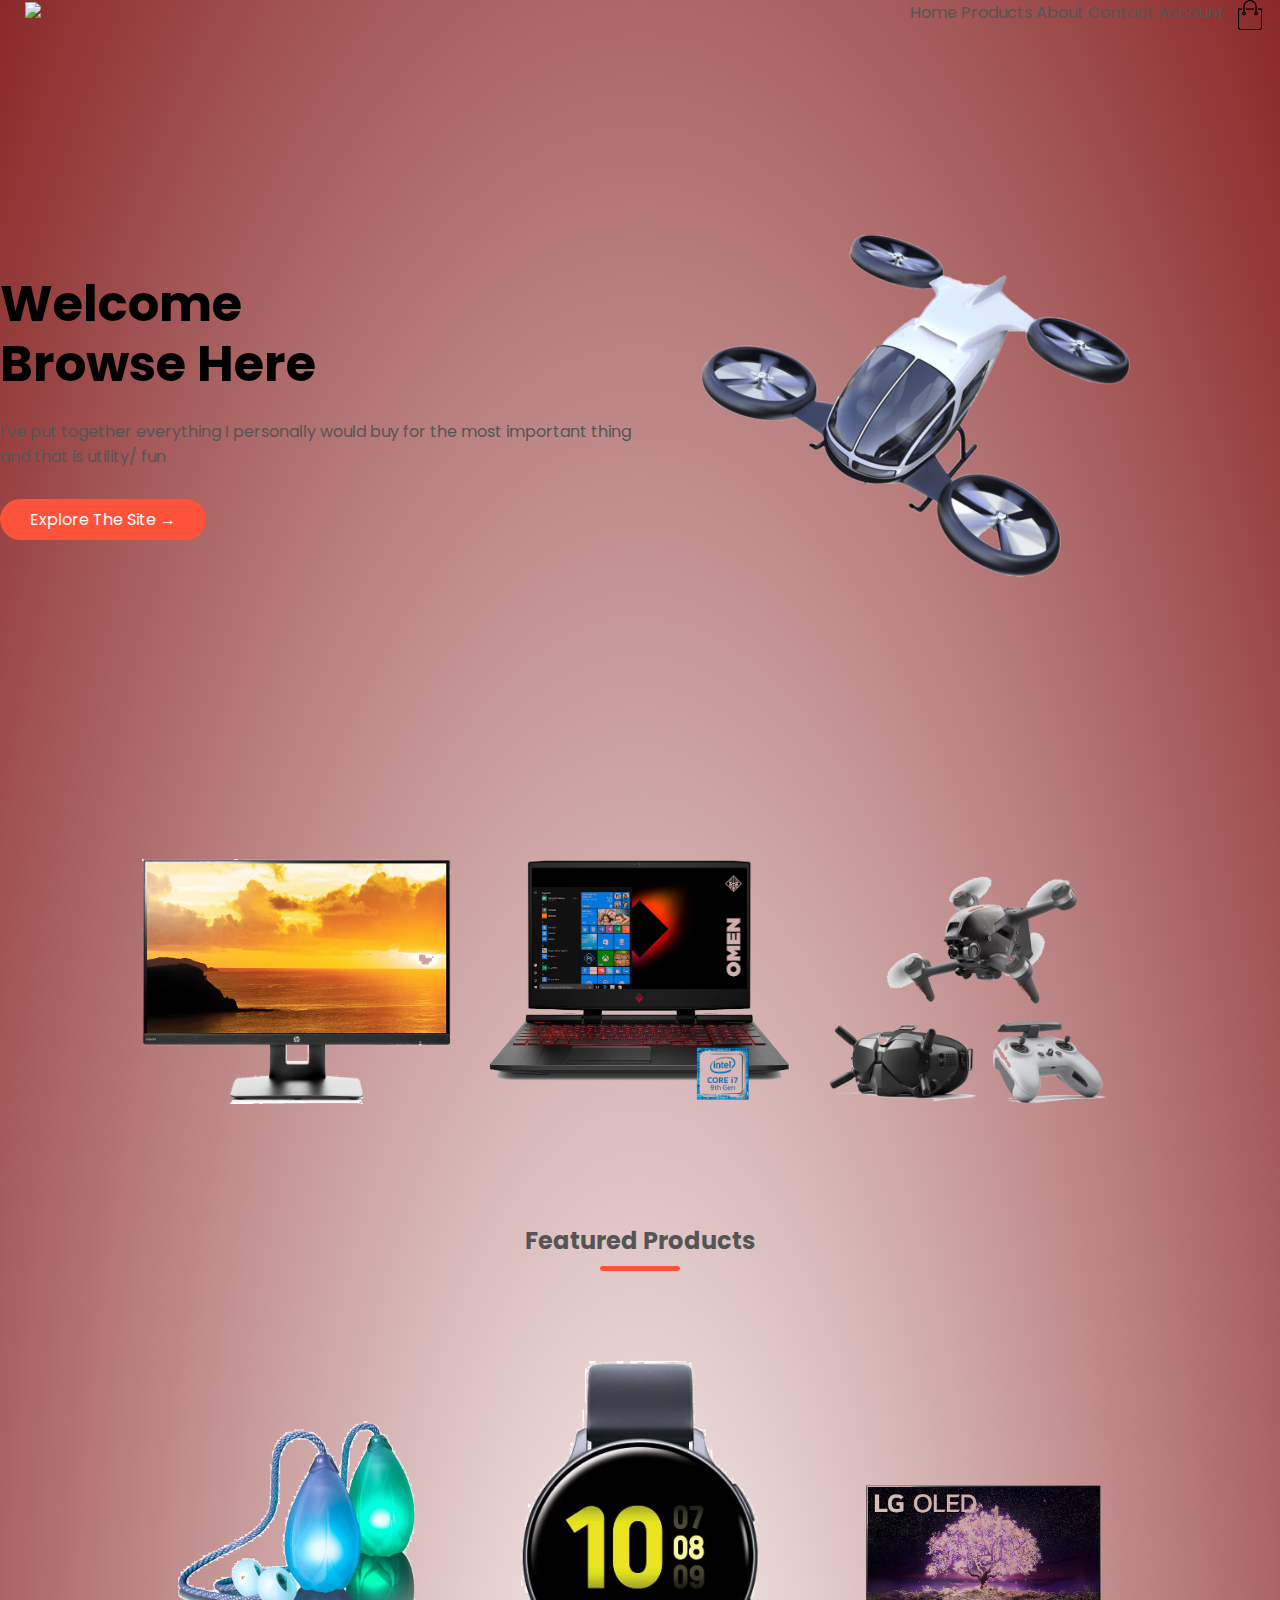
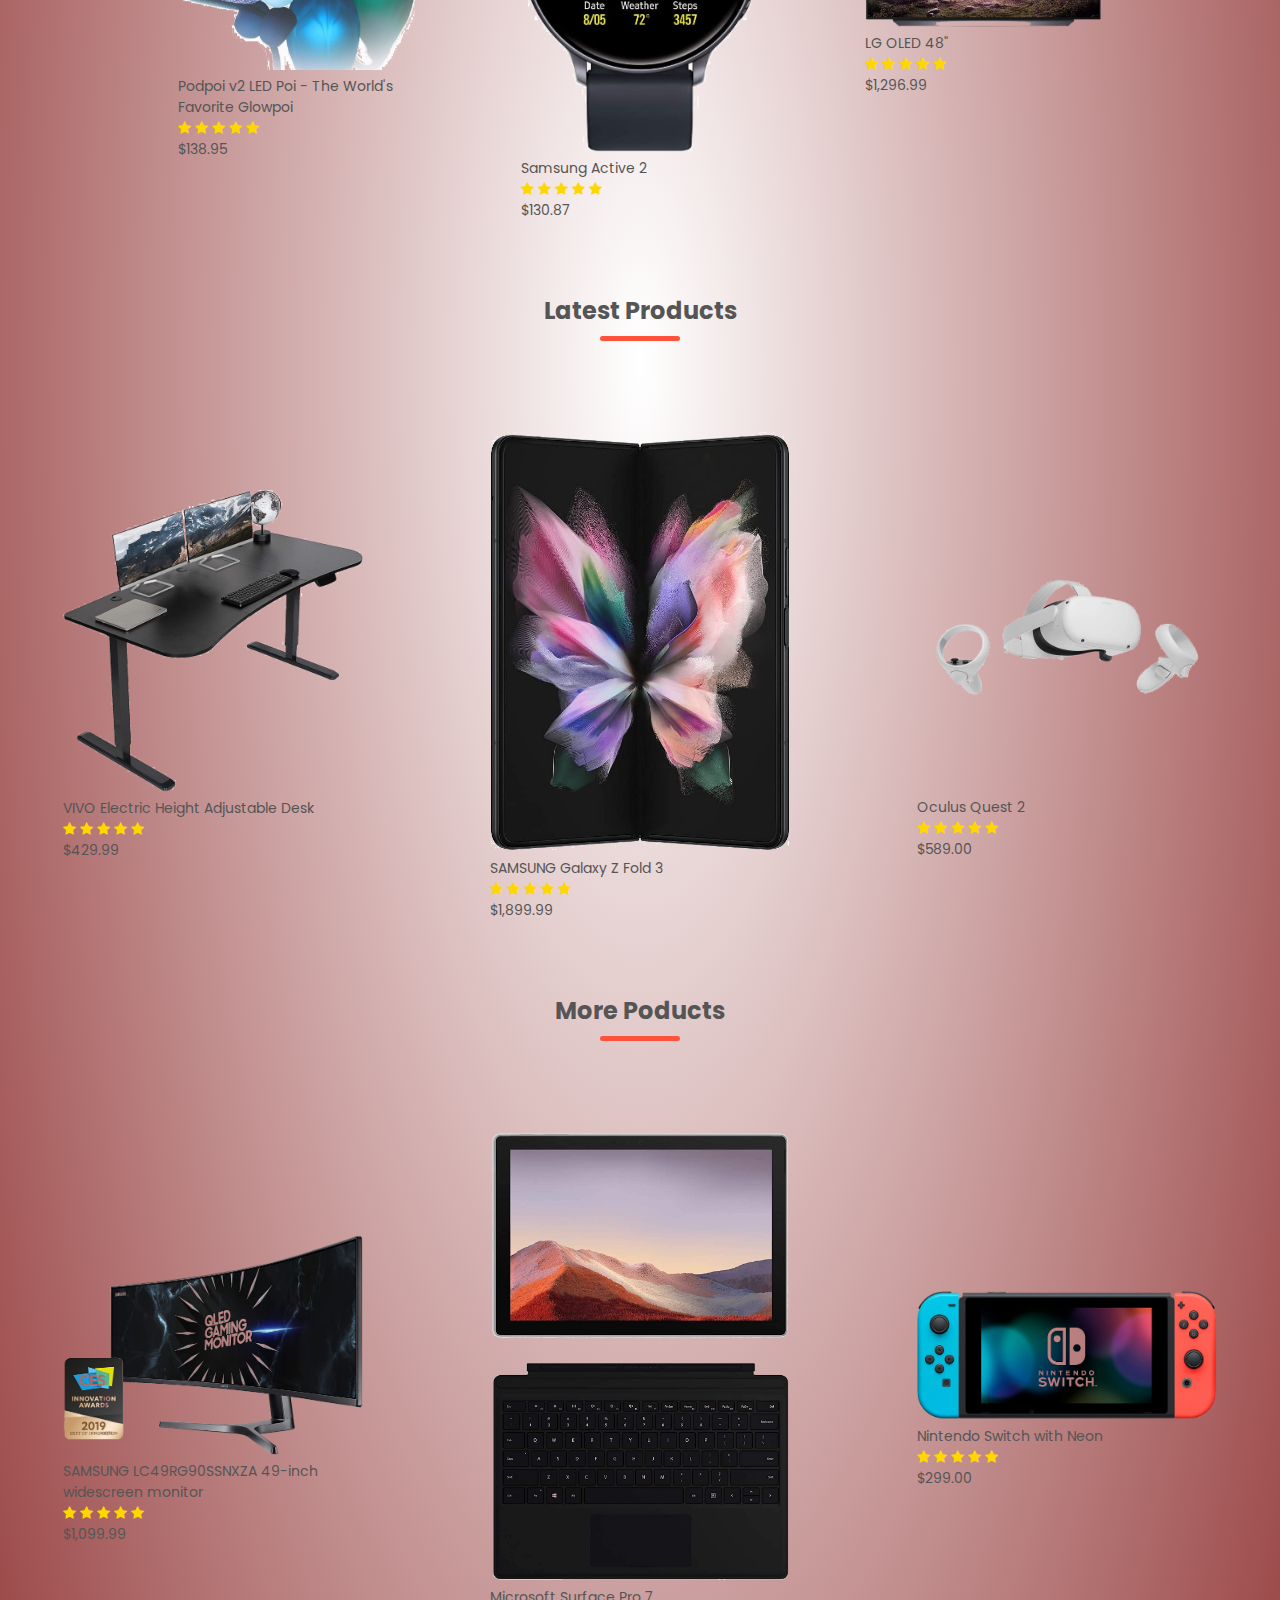
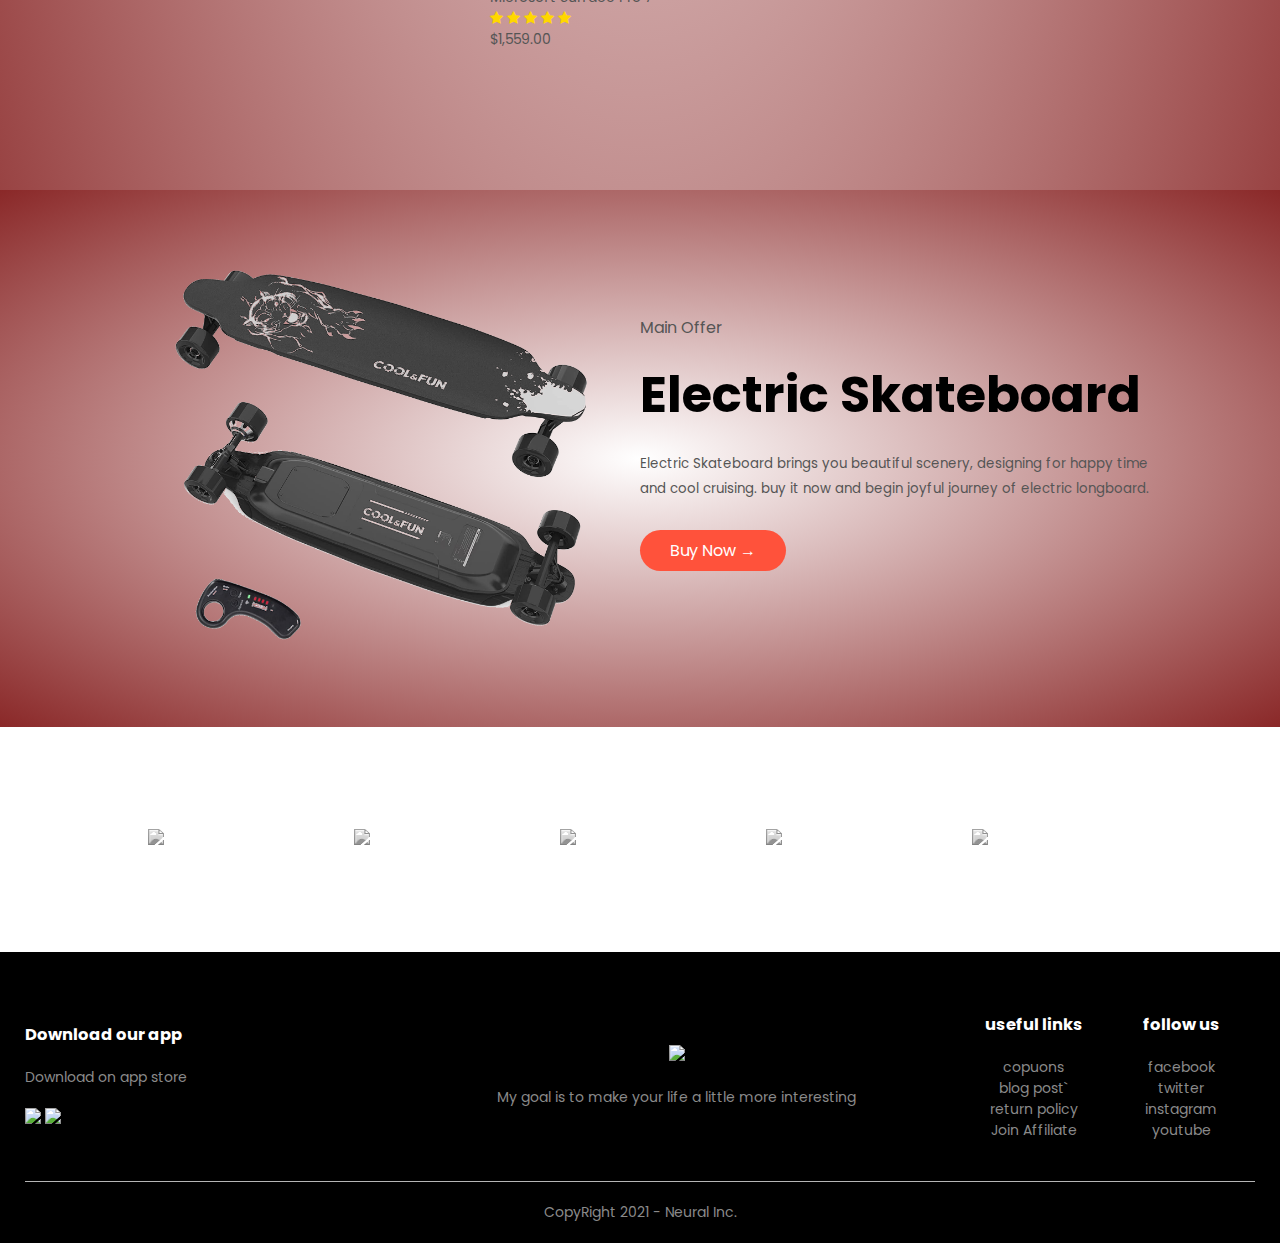
==== index.html @ 9fd6add9 "fix-the-quick-update" ====
<!DOCTYPE html>
<html lang="en">
<head>
    <meta charset="UTF-8">
    <meta name='viewport' content='width=device-width, intitial-scale=1.0'>
    <meta http-equiv="X-UA-Compatible" content="IE=edge">
    <meta name="viewport" content="width=device-width, initial-scale=1.0">
    <title>Ecommerce | Links</title>
    <link rel="stylesheet" href="styles.css">
    <link rel="preconnect" href="https://fonts.googleapis.com">
    <link rel="preconnect" href="https://fonts.gstatic.com" crossorigin>
    <link href="https://fonts.googleapis.com/css2?family=Poppins:wght@200;300;400;500;600;700&display=swap" rel="stylesheet">
    
    <link href="https://cdnjs.cloudflare.com/ajax/libs/font-awesome/4.7.0/css/font-awesome.css" rel="stylesheet" />
</head>
<body>

    <div class='header'>
    
    

    <div class="container">
    <div class='navbar'>
        <div class='logo'> 
            <img src='https://i.ibb.co/Yc8DGJt/Screenshot-2021-08-20-221443.png' width='125px'>
        </div>
        <nav>
            <ul id='MenuItems'>
                <li><a href=''>Home</a></li>
                <li><a href=''>Products</a></li>
                <li><a href=''>About</a></li>
                <li><a href=''>Contact</a></li>
                <li><a href=''>Account</a></li>
            </ul>
        </nav>
        <img src='pics\cart.png' width='30px' height='30px' class='cart-space'>  <!------ Shopping Cart logo need to fix or better one ------->
        <img src='pics\menu.png' id='MenuItems' class='menu-icon' onclick='menuToggle()'> <!---- javascript -------->
    </div>
</div>

<div class='row'>
    <div class='col-2'>
        <h1>Welcome<br>Browse Here</h1>
        <p>I've put together everything I personally would buy for the most important thing and that is utility/ fun</p>
        <a href='' class='btn'>Explore The Site &#8594 </a>
    </div>

    <div class='col-2'>
        <img src='pics\flying-car.png'> <!-------------- Big Image to the right -------------->
     </div>
   </div>



   <!------------- featured categories ---------------->

        <div class='categories'>
            <div class='small-container'>
                <div class='row'>
                <div class='col-3'>
                    <a href='https://amzn.to/3kmL4uW' target='_blank'>
                    <img src='pics made to transparent\output-onlinepngtools.png'>
                    </a>
                </div>
                <div class='col-3'>
                    <a href='https://amzn.to/3sPLRZq' target='_blank'>
                    <img src='website pics\output-onlinepngtools.png'>
                    </a>
                </div>
                <div class='col-3'>
                    <a href='https://amzn.to/2WcBumD' target='_blank'>
                    <img src='pics made to transparent\output-onlinepngtoolss.png'>
                    </a>
                </div>
            </div>
        </div>

        </div>

    <!------------- featured products, First section with prices -------------->

    <div class='small-container'>
            <h2 class='title'>Featured Products</h2>
            <div class='row'>
                <div class='col-4'>
                    <a href='https://amzn.to/387SIDN' target='_blank'>
                    <img src='pics made to transparent\output-onlinepngtools3.png'>
                    </a>
                    <h4> Podpoi v2 LED Poi - The World's Favorite Glowpoi</h4>
                        <div class="rating">
                            <i class="fa fa-star" ></i>
                            <i class="fa fa-star" ></i>
                            <i class="fa fa-star" ></i>
                            <i class="fa fa-star" ></i>
                            <i class="fa fa-star" ></i>
                        </div>
                    <p>$138.95</p>
                </div>
                <div class='col-4'>
                    <a href='https://amzn.to/385PyAw' target='_blank'>
                    <img src='pics made to transparent\output-onlinepngtools4.png'>
                    </a>
                    <h4> Samsung Active 2</h4>
                        <div class="rating">
                            <i class="fa fa-star" ></i>
                            <i class="fa fa-star" ></i>
                            <i class="fa fa-star" ></i>
                            <i class="fa fa-star" ></i>
                            <i class="fa fa-star" ></i>
                        </div>
                    <p>$130.87</p>
            </div>
            <div class='col-4'>
                <a href='https://amzn.to/3jbSAth' target='_blank'>
                <img src='pics made to transparent\oled tv.png'>
                </a>
                <h4> LG OLED 48"</h4>
                    <div class="rating">
                        <i class="fa fa-star" ></i>
                        <i class="fa fa-star" ></i>
                        <i class="fa fa-star" ></i>
                        <i class="fa fa-star" ></i>
                        <i class="fa fa-star" ></i>
                    </div>
                <p>$1,296.99</p>
            </div>
           </div>
        </div>

        <!-------- Latest Products ----------->

        <h2 class='title'>Latest Products</h2>
        <div class='row'>
            <div class='col-4'>
                <a href='https://amzn.to/2Wnmrpy' target='_blank'>
                <img src='pics made to transparent\desk.png'>
                </a>
                <h4> VIVO Electric Height Adjustable Desk</h4>
                    <div class="rating">
                        <i class="fa fa-star" ></i>
                        <i class="fa fa-star" ></i>
                        <i class="fa fa-star" ></i>
                        <i class="fa fa-star" ></i>
                        <i class="fa fa-star" ></i>
                    </div>
                <p>$429.99</p>
            </div>
            <div class='col-4'>
                <a href='https://amzn.to/3sFzP4J' target='_blank'>
                <img src='pics made to transparent\z fold 3.png'>
                </a>
                <h4> SAMSUNG Galaxy Z Fold 3 </h4>
                    <div class="rating">
                        <i class="fa fa-star" ></i>
                        <i class="fa fa-star" ></i>
                        <i class="fa fa-star" ></i>
                        <i class="fa fa-star" ></i>
                        <i class="fa fa-star" ></i>
                    </div>
                <p>$1,899.99</p>
        </div>
        <div class='col-4'>
            <a href='https://amzn.to/3yaCTqr' target='_blank'>
            <img src='pics made to transparent\oculus.png'>
            </a>
            <h4> Oculus Quest 2 </h4>
                <div class="rating">
                    <i class="fa fa-star" ></i>
                    <i class="fa fa-star" ></i>
                    <i class="fa fa-star" ></i>
                    <i class="fa fa-star" ></i>
                    <i class="fa fa-star" ></i>
                </div>
            <p>$589.00</p>
        </div>

    </div>
    <!------  More Products -------->

        <h2 class='title'>More Poducts</h2>
        <div class='row'>
            <div class='col-4'>
                <a href='https://amzn.to/2Wdw6z7' target='_blank'>
                <img src='pics made to transparent\49 inch widescreen.png'>
                </a>
                <h4> SAMSUNG LC49RG90SSNXZA 49-inch widescreen monitor</h4>
                    <div class="rating">
                        <i class="fa fa-star" ></i>
                        <i class="fa fa-star" ></i>
                        <i class="fa fa-star" ></i>
                        <i class="fa fa-star" ></i>
                        <i class="fa fa-star" ></i>
                    </div>
                <p>$1,099.99</p>
            </div>
            <div class='col-4'>
                <a href='https://amzn.to/38c5KAl' target='_blank'>
                <img src='pics made to transparent\surface pro 7.png'>
                </a>
                <h4> Microsoft Surface Pro 7 </h4>
                    <div class="rating">
                        <i class="fa fa-star" ></i>
                        <i class="fa fa-star" ></i>
                        <i class="fa fa-star" ></i>
                        <i class="fa fa-star" ></i>
                        <i class="fa fa-star" ></i>
                    </div>
                <p>$1,559.00</p>
        </div>
        <div class='col-4'>
            <a href='https://amzn.to/3sFtZAe' target='_blank'>
            <img src='pics made to transparent\switchh.png'>
            </a>
            <h4> Nintendo Switch with Neon </h4>
                <div class="rating">
                    <i class="fa fa-star" ></i>
                    <i class="fa fa-star" ></i>
                    <i class="fa fa-star" ></i>
                    <i class="fa fa-star" ></i>
                    <i class="fa fa-star" ></i>
                </div>
            <p>$299.00</p>
        </div>

    </div>

    <!----------- Offer ---------------------->

    <div class='offer'>
        <div class='small-container'>
            <div class='row'>
                <div class='col-2'>
                    <a href='https://amzn.to/3y7avpi' target='_blank'>
                    <img src='pics made to transparent\e board.png' class='offer-img'>
                    </a>
                </div>
                <div class='col-2'>
                    <p>Main Offer</p>
                    <h1>Electric Skateboard</h1>
                    <small>Electric Skateboard brings you beautiful scenery, 
                    designing for happy time and cool cruising. 
                    buy it now and begin joyful journey of electric longboard.</small>
                    <a href='https://amzn.to/3y7avpi' class='btn' target='_blank'>Buy Now &#8594; </a>
                </div>
                </div>
            </div>
        </div>
    </div>

<!----------- testimonial ------------>

<!--  <div class='testimonial'>
        <div class='small-container'>
            <div class='row'>
                <div class='col-3'>
                    <i class='fa fa-quote-left'></i>
                    <p>These are cool gadgets that I personally love and want to introduce to 
                        people who may not have known about one or two on this site.
                    </p>
                    <div class="rating">
                        <i class="fa fa-star" ></i>
                        <i class="fa fa-star" ></i>
                        <i class="fa fa-star" ></i>
                        <i class="fa fa-star" ></i>
                        <i class="fa fa-star" ></i>
                    </div>
                    <img src='https://images.immediate.co.uk/production/volatile/sites/3/2019/08/Keanu-Reeves-5939c06.jpg?quality=90&resize=620%2C413'>
                    <h3>Neo</h3>
            </div>
            <div class='col-3'>
                <i class='fa fa-quote-left'></i>
                <p> place holder testimonial
                </p>
                <div class="rating">
                    <i class="fa fa-star" ></i>
                    <i class="fa fa-star" ></i>
                    <i class="fa fa-star" ></i>
                    <i class="fa fa-star" ></i>
                    <i class="fa fa-star" ></i>
                </div>
                <img src='https://assets2.rockpapershotgun.com/the%20matrix%20path%20of%20neo.jpg/BROK/resize/880%3E/format/jpg/quality/80/the%20matrix%20path%20of%20neo.jpg'>
                <h3>The One</h3>
        </div>
        </div>
    </div> --->

<!----------  Brands ------------->

    <div class='brands'>
        <div class='small-container'>
            <div class='row'>
                <div class='col-5'>
                    <img src='https://belovedbrands.files.wordpress.com/2013/09/samsung-logo.jpg'>
                </div>
                <div class='col-5'>
                    <img src='https://cdn.mos.cms.futurecdn.net/fHBA4cnnUNMz7pet6GVpSe.jpg'>
                </div>
                <div class='col-5'>
                    <img src='https://images.nintendolife.com/c9e51688f744b/nintendo-logo.original.jpg'>
                </div>
                <div class='col-5'>
                    <img src='https://upload.wikimedia.org/wikipedia/commons/thumb/9/9a/DJI_Innovations_logo.svg/1200px-DJI_Innovations_logo.svg.png'>
                </div>
                <div class='col-5'>
                    <img src='https://1000logos.net/wp-content/uploads/2021/04/HP-logo.png'>
                </div>
            </div>
        </div>
    </div>

<!------ Footer ------------------>

    <div class='footer'>
        <div class='container'>
            <div class='row'>
                <div class="footer-col-1">
                    <h3>Download our app</h3>
                    <p>Download on app store</p>
                    <div class='app-logo'>
                        <img src='https://play.google.com/intl/en_us/badges/static/images/badges/en_badge_web_generic.png'>
                        <img src='https://www.seekpng.com/png/full/395-3950335_updated-daily-so-check-back-for-fresh-laughs.png'>
                    </div>
                </div>
                <div class="footer-col-2">
                    <img src='https://i.ibb.co/Yc8DGJt/Screenshot-2021-08-20-221443.png' width='145px'>
                    <p>My goal is to make your life a little more interesting</p>
                </div>
                <div class="footer-col-3">
                    <h3>useful links</h3>
                    <ul>
                        <li>copuons</li>
                        <li>blog post`</li>
                        <li>return policy</li>
                        <li>Join Affiliate</li>
                    </ul>
                </div>
                <div class="footer-col-4">
                    <h3>follow us</h3>
                    <ul>
                        <li>facebook</li>
                        <li>twitter</li>
                        <li>instagram</li>
                        <li>youtube</li>
                    </ul>
                </div>
            </div>
            <hr>
            <p class='copyright'>CopyRight 2021 - Neural Inc.</p>
        </div>
    </div>
<!------------- js for toggle menu  ---------------->

    <script>

        var MenuItems = document.getElementById('MenuItems');

        MenuItems.style.maxHeight = '0px';

        function menuToggle(){
            if(MenuItems.style.maxHeight == '0px')
            {
                MenuItems.style.maxHeight = '200px';
            }
            else {
                MenuItems.style.maxHeight = '0px';
            }
        }
        
    </script>

</body>
</html>
---- styles.css ----
*{
    margin: 0;
    padding: 0;
    box-sizing: border-box;
}

body{
    font-family: 'Poppins', sans-serif;
}

.navbar{
    display: flex;

}

nav {
    flex: 1;
    text-align: right;
}

nav ul {
    flex: inline-block;
    list-style-type: none;

}

nav ul li {
    display: inline-block;

}

a {
    text-decoration: none;
    color: #555;

}

p {
    color: #555;
}

.container {
    max-width: 1300px;
    margin: auto;
    padding-left: 25px;
    padding-right: 25px;

}

.row {
    display: flex;
    align-items: center;
    flex-wrap: wrap;
    justify-content: space-around;
}

.col-2 {
    flex-basis: 50%;
    min-width: 300px;

}

.col-2 img {
    max-width: 100%;
    padding: 50px 0;

}

.col-2 h1{
    font-size: 50px;
    line-height: 60px;
    margin: 25px 0; 
}

.btn {
    display: inline-block;
    background: #ff523b;
    color: #fff;
    padding: 8px 30px;
    margin: 30px 0;
    border-radius: 30px;
    transition: background 0.5s;
}

.btn:hover{
    background: #563434;
}

.header {
    background: radial-gradient(#fff, #8a2828)

}

.header .row {
    margin-top: 70;
}

.categories{
    margin: 70px 0;

}

.col-3{
    flex-basis: 30%;
    min-width: 250px;
    margin-bottom: 30px;
}

.col-3 img{
    width: 100%;

}

.small-container {
    max-width: 1080px;
    margin: auto;
    padding-left: 25px;
    padding-right: 25px;
}

.col-4{
    flex-basis: 25%;
    padding: 10px;
    min-width: 200px;
    margin-bottom: 50px;
    transition: transform 0.5s;
}

.col-4 img{
    width: 100%;
}

.title{
    text-align: center;
    margin: 0 auto 80px;
    position: relative;
    line-height: 60px;
    color: #555
}

.title:after{
    content: '';
    background: #ff523b;
    width: 80px;
    height: 5px;
    border-radius: 5px;
    position: absolute;
    bottom: 0;
    left: 50%;
    transform: translate(-50%)
}

h4{
    color: #555;
    font-weight: normal;

}

.col-4{
    font-size: 14px;

}

.rating .fa{
    color: rgb(255,215,0);
    
}

.col-4:hover{
    transform: translateY(-5px)
}

/* Rogue Code */

.cart-space {
    position: relative;
    left: 10px;
}

/* */

/* Offer */

.offer{
    background: radial-gradient(#fff, #8a2828);
    margin-top: 80px;
    padding: 30px 0;
}

.col-2 .offer-img{
    padding: 50px;
}

small{
    color: #555;
}

/*  testimonial */

.testimonial {
    padding-top: 100px;

}

.testimonial .col-3{
    text-align: center;
    padding: 40px;
    box-shadow: 0 0 20px 0px rgba(0,0,0,0.1);
    cursor: pointer;
    transition: transform 0.5s;
}

.testimonial .col-3 img{
    width: 50px;
    margin-top: 20px;
    border-radius: 50%;

}

.testimonial .col-3:hover{
    transform: translateY(-10px);

}

.fa.fa-quote-left{
    font-size: 34px;
    color: #ff523b;
}

.col-3 p{
    font-size: 12px;
    margin: 12px 0;
    color: #777;
}

.testimonial .col-3 h3{
    font-weight: 600;
    color: #555;
    font-size: 16px;
}

/*------  Brands ----------*/

.brands{
    margin: 100px auto;
}

.col-5{
    width: 160px;
}

.col-5 img{
    width:100%;
    cursor: pointer;
    filter: grayscale(100%);
}

.col-5 img:hover{
    filter: grayscale(0%);
}

/*------------ footer --------------------*/

.footer{
    background: #000;
    color: #8a8a8a;
    font-size: 14px;
    padding: 60px 0 20px;
}

.footer p{
    color: #8a8a8a;
}

.footer h3{
    color: #fff;
    margin-bottom: 20px;
}

.footer-col-1, .footer-col-2, .footer-col-3, .footer-col-4{
    min_width: 250px;
    margin-bottom: 20px;
}

.footer-col-1{
    flex-basis: 30%;
}

.footer-col-2 {
    flex: 1;
    text-align: center;
}

.footer-col-2 img{
    width: 180px;
    margin-bottom: 20px;
}

.footer-col-3, .footer-col-4{
    flex-basis: 12%;
    text-align: center;
}

ul{
    list-style-type: none;
}

.app-logo{
    margin-top: 20px;
}

.app-logo img{
    width: 140px;
}

.footer hr{
    border: none;
    background: #b5b5b5;
    height: 1px;
    margin: 20px 0;
}

.copyright{
    text-align: center;
}

.menu-icon{
    width: 28px;
    margin-left: 20px;
    display: none;
}

/*---------------- media query for menu ------------------*/

@media only screen and (max-width: 800px){

    nav ul{
        position: absolute;
        top: 70px;
        left: 0;
        background: #333;
        width: 100%;
        overflow: hidden;
        transition: max-height 0.5;
    }
    nav ul li{
        display: block;
        margin-right: 50px;
        margin-top: 10px;
        margin-bottom: 10px;
    }
    nav ul li a{
        color: white;
    }
    .menu-icon{
        display: block;
        cursor: pointer;
    }
}

/*------------ All Products Page  ------------------*/

.row-2 {
    justify-content: space-between;
    margin: 100px auto 50px;
}

select{
    border: 1px solid #ff523b;
    padding: 5px;
}

select:focus{
    outline: none;

}

.page-btn{
    margin: 0 auto 80px;

}

.page-btn span{
    display: inline-block;
    border: 1px solid #ff523b;
    margin-left: 10px;
    width: 40px;
    height: 40px;
    text-align: center;
    line-height: 40px;
    cursor: pointer;
}

.page-btn span:hover{
    background: #ff523b;
    color: white;
    
}

/*----- media query for menu for less than 600 screen size -----*/

@media only screen and (max-width: 600px){
    .row{
        text-align: center;
    }
    .col-2, .col-3, .col-4{
        flex-basis: 100%;
    }
}
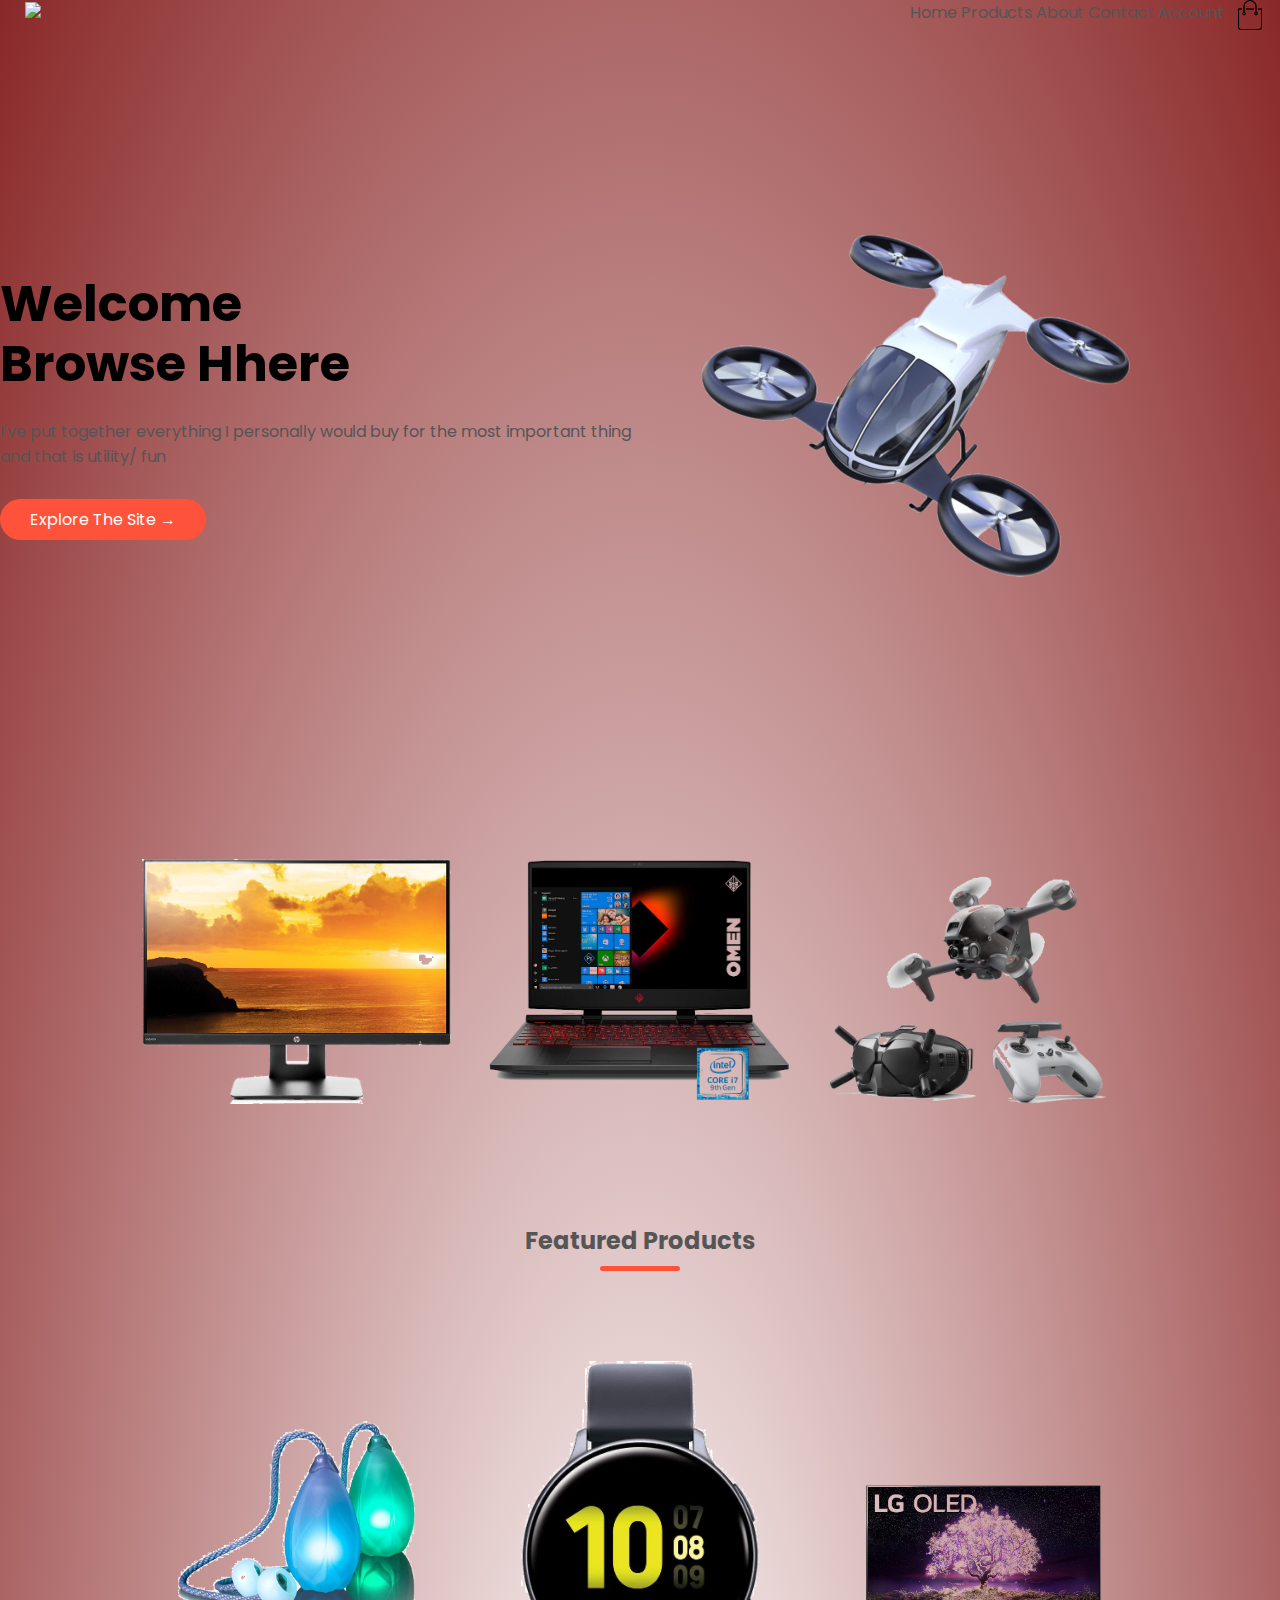
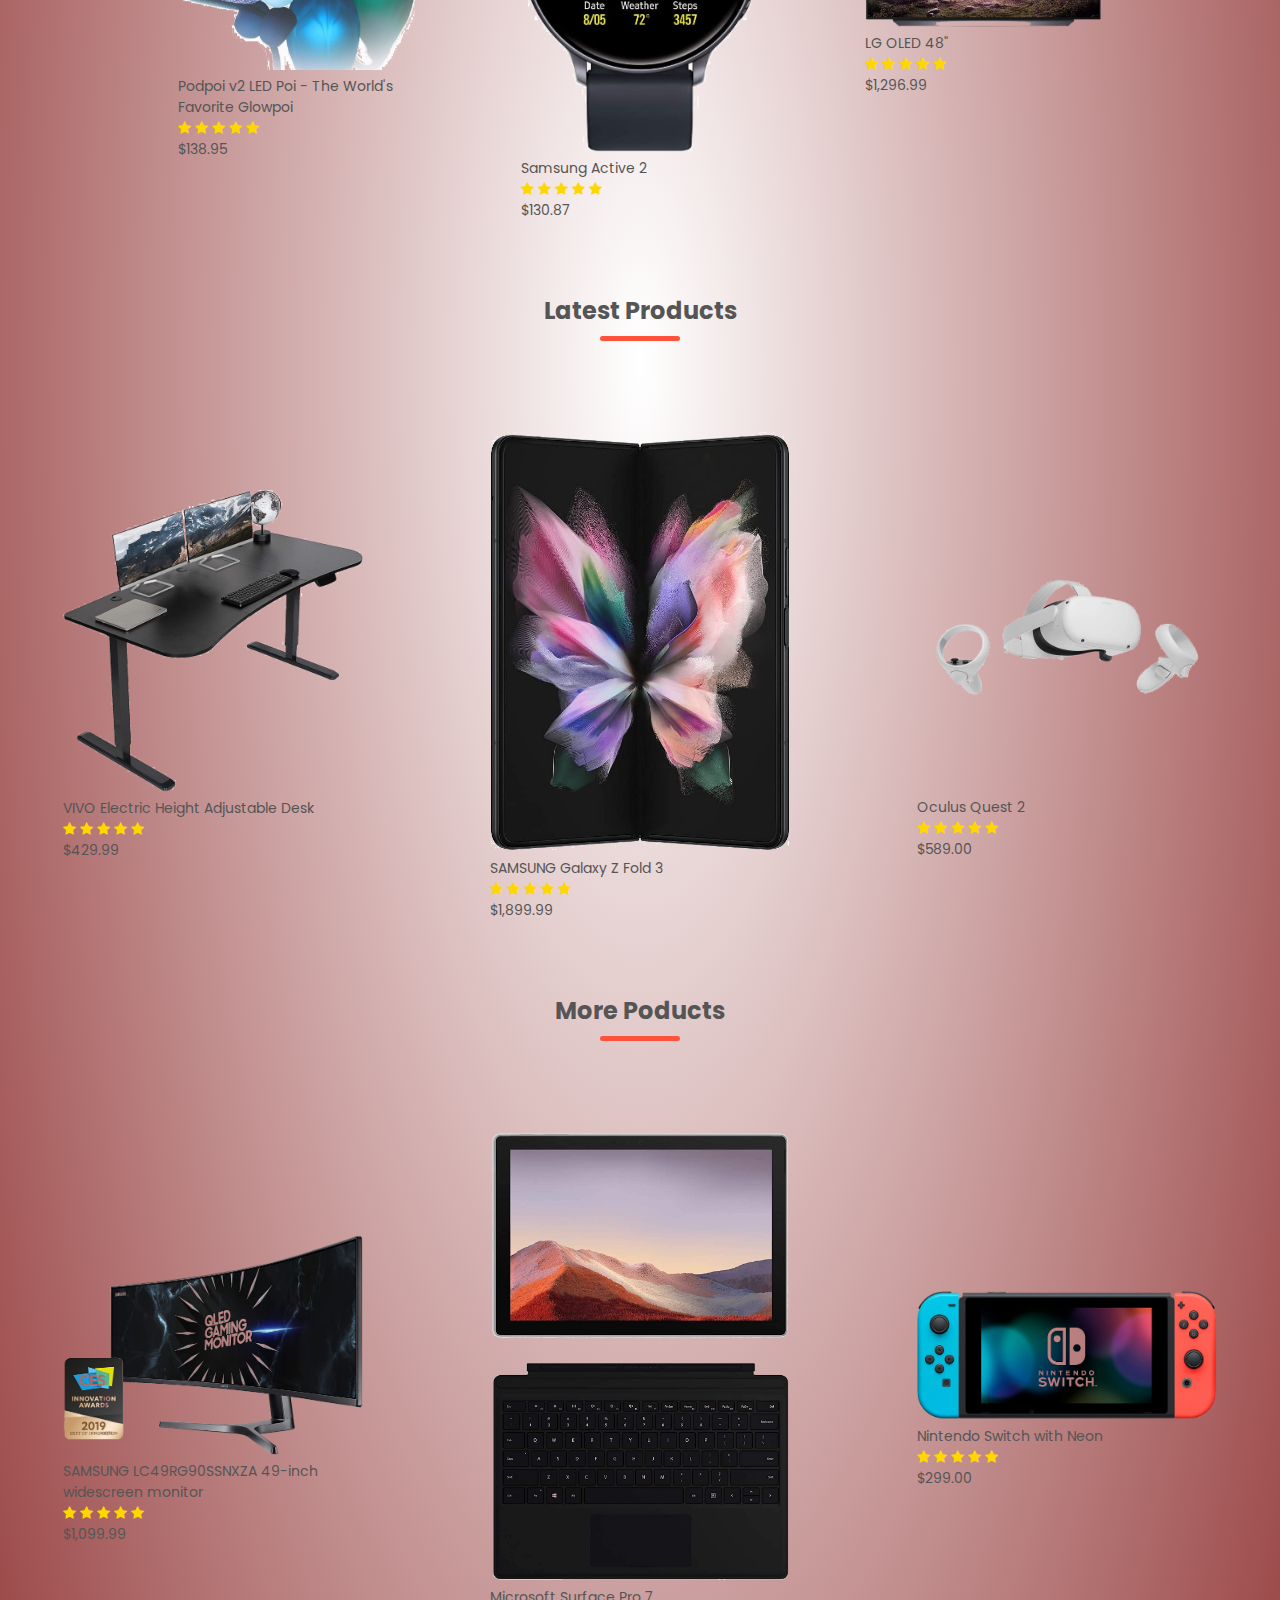
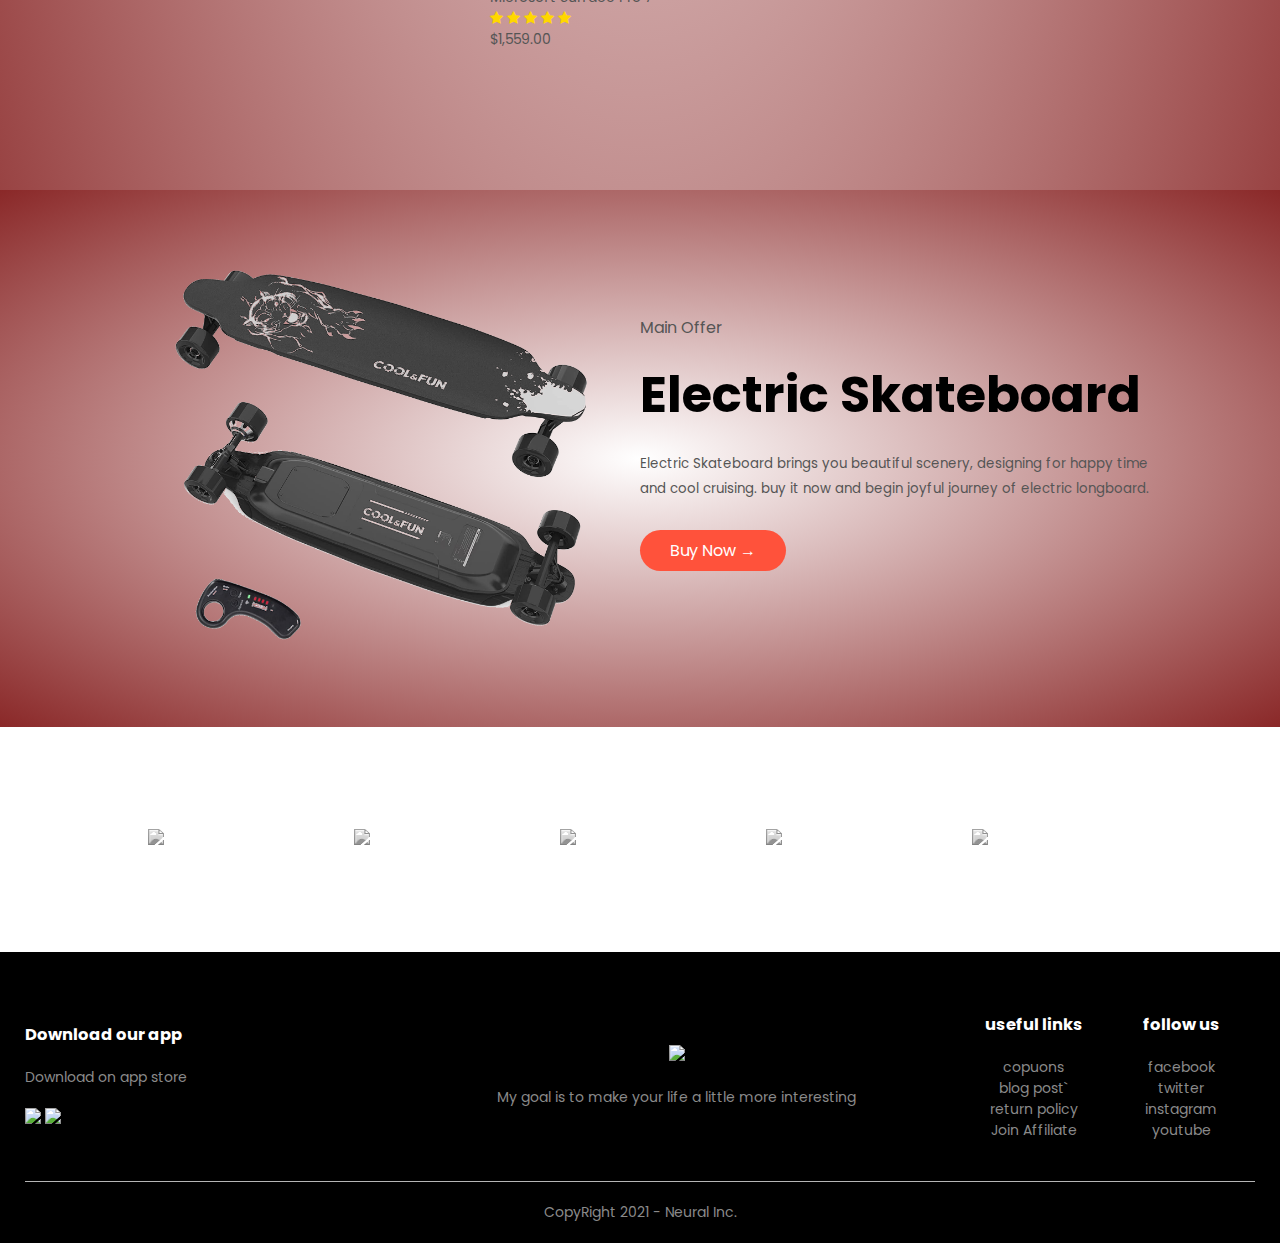
==== commit 98174e51: "quick-test-change" ====
--- a/index.html
+++ b/index.html
@@ -40,7 +40,7 @@
 
 <div class='row'>
     <div class='col-2'>
-        <h1>Welcome<br>Browse Here</h1>
+        <h1>Welcome<br>Browse Hhere</h1>
         <p>I've put together everything I personally would buy for the most important thing and that is utility/ fun</p>
         <a href='' class='btn'>Explore The Site &#8594 </a>
     </div>
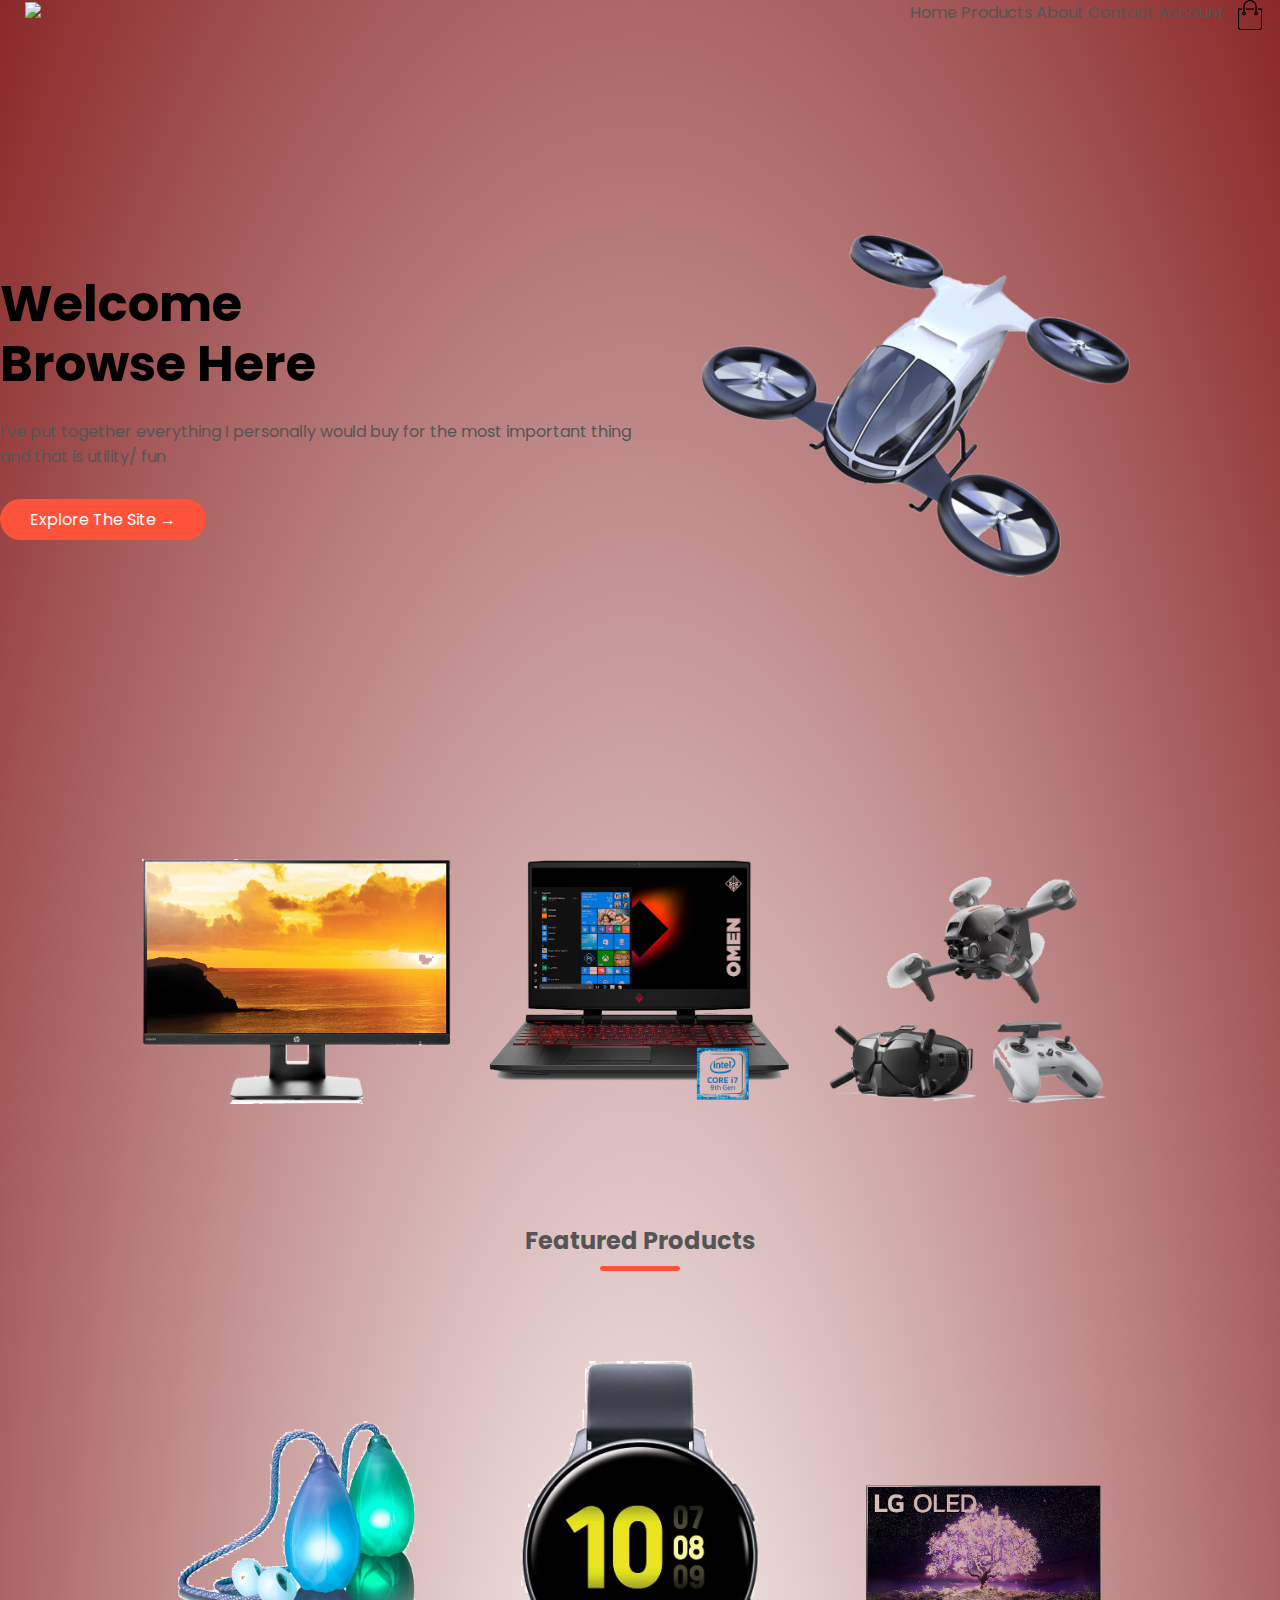
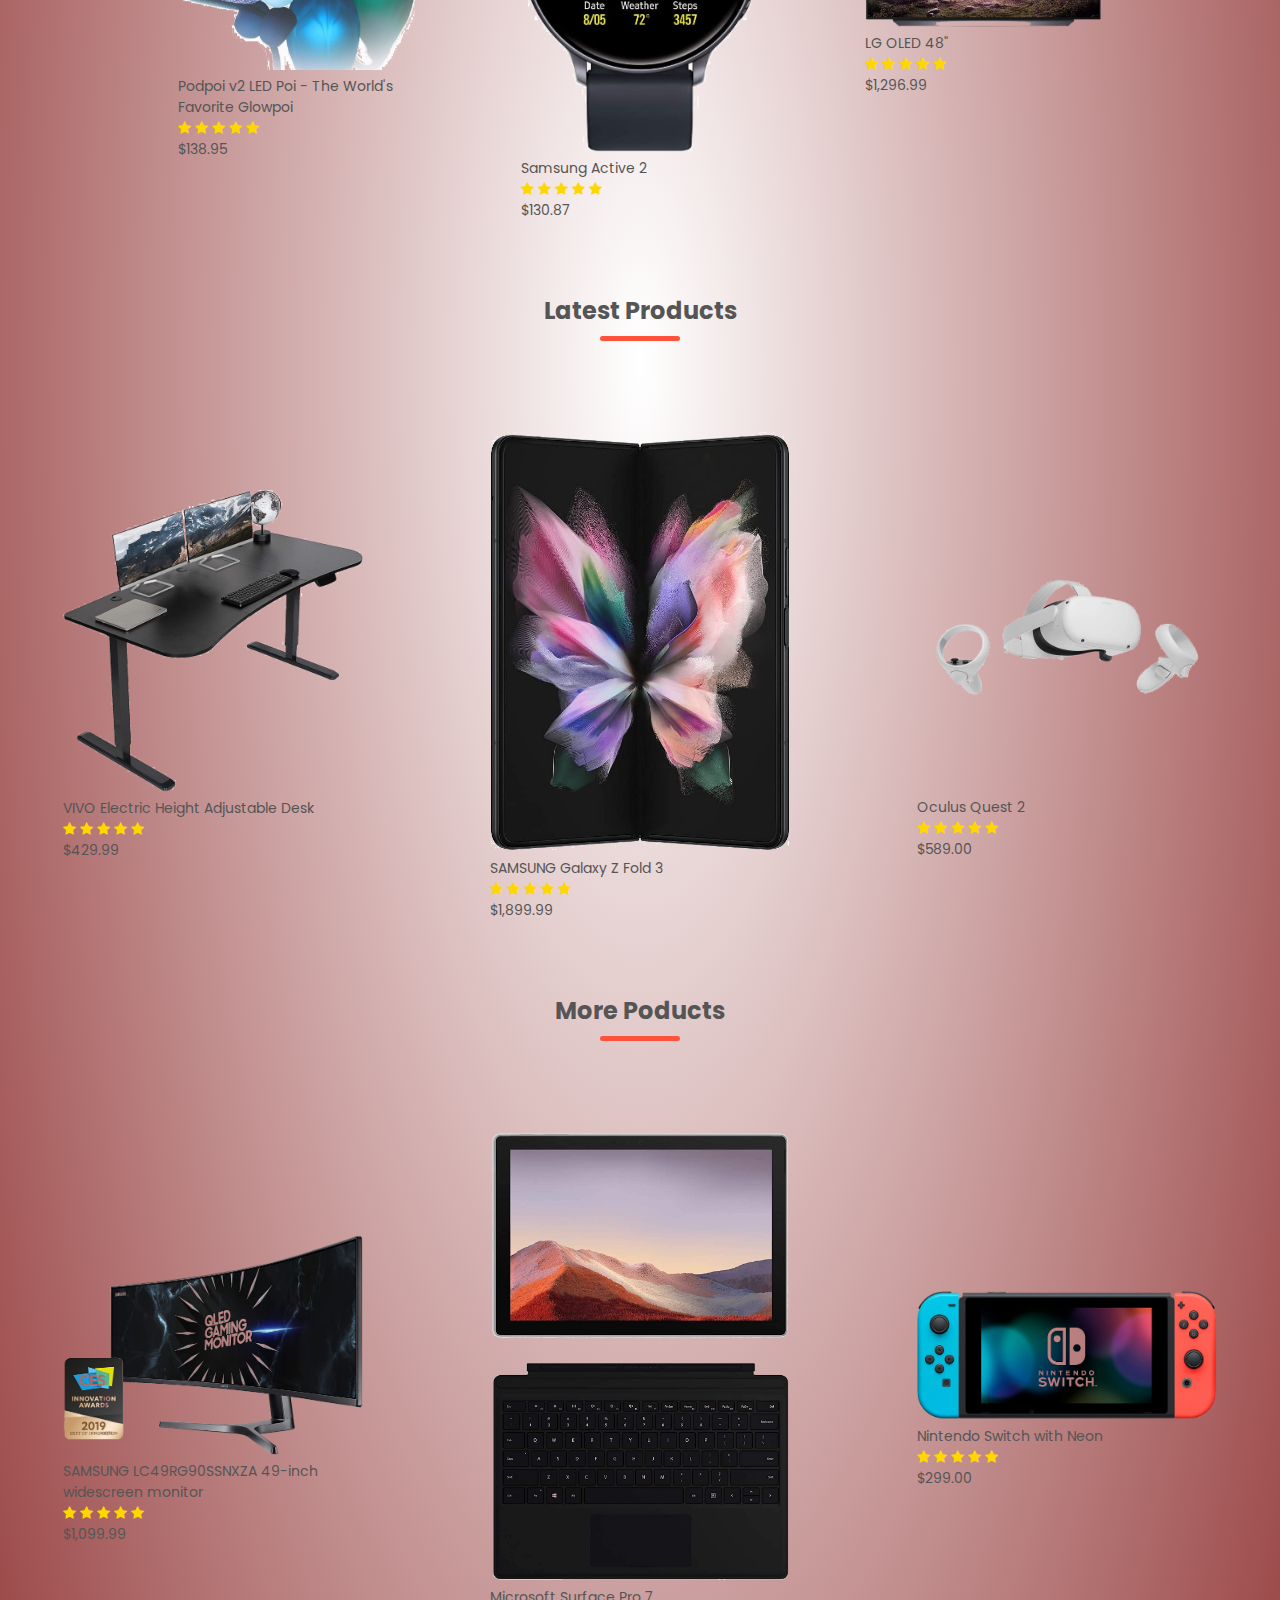
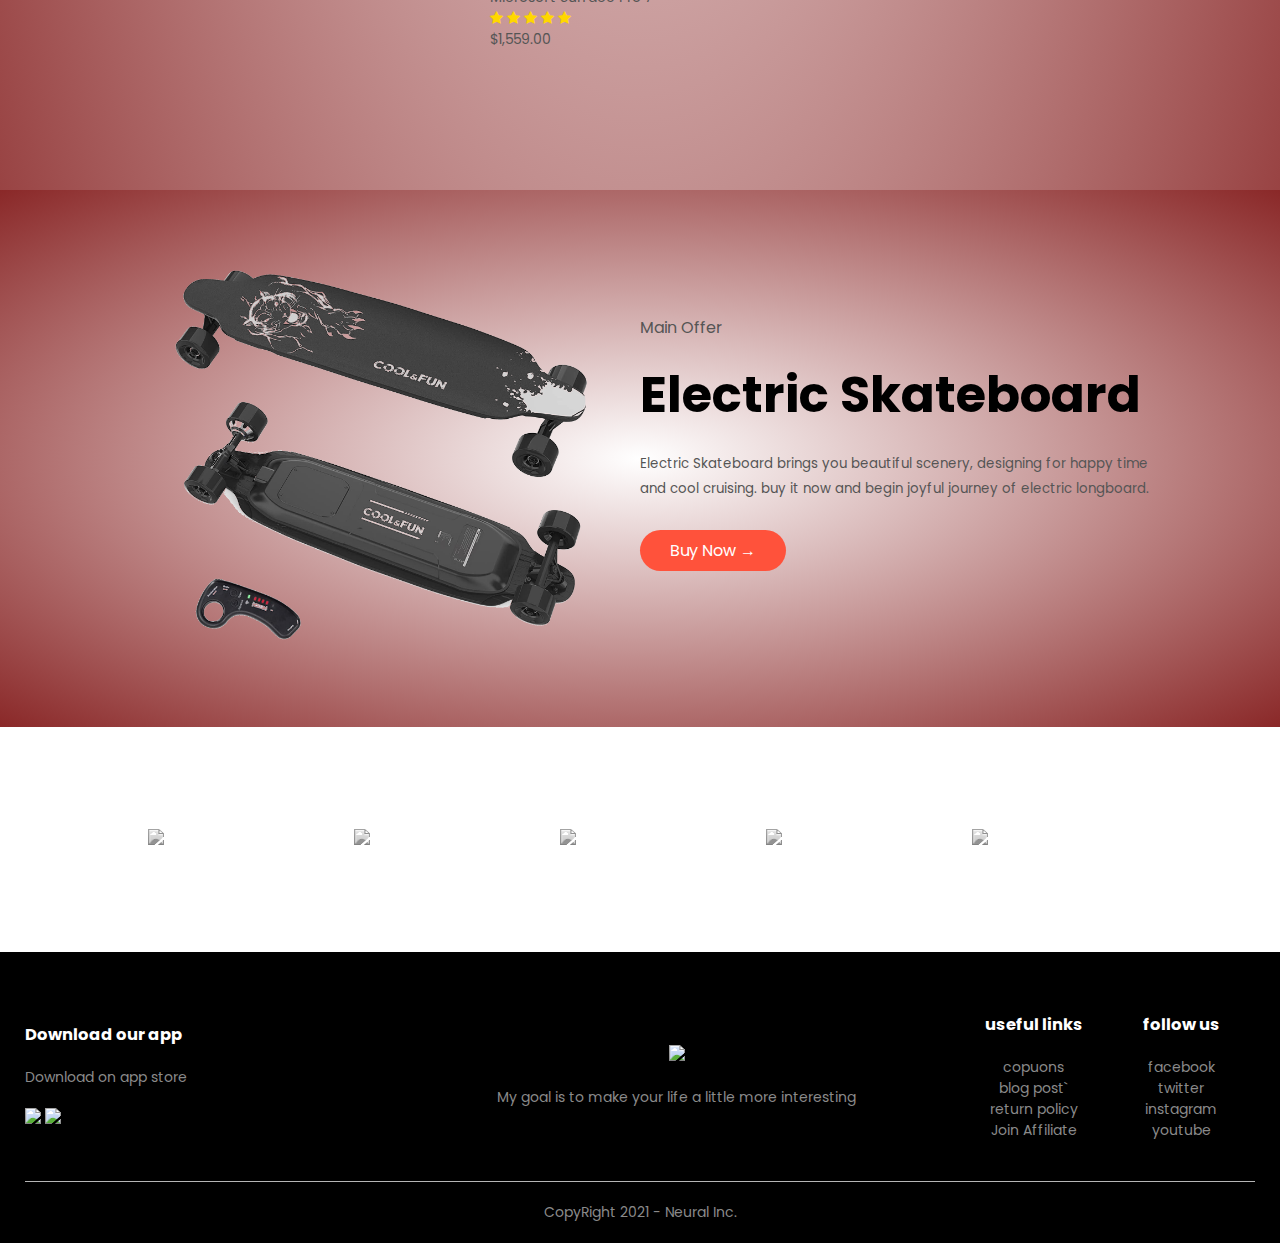
==== commit 2c0cfc93: "changed-back" ====
--- a/index.html
+++ b/index.html
@@ -40,7 +40,7 @@
 
 <div class='row'>
     <div class='col-2'>
-        <h1>Welcome<br>Browse Hhere</h1>
+        <h1>Welcome<br>Browse Here</h1>
         <p>I've put together everything I personally would buy for the most important thing and that is utility/ fun</p>
         <a href='' class='btn'>Explore The Site &#8594 </a>
     </div>
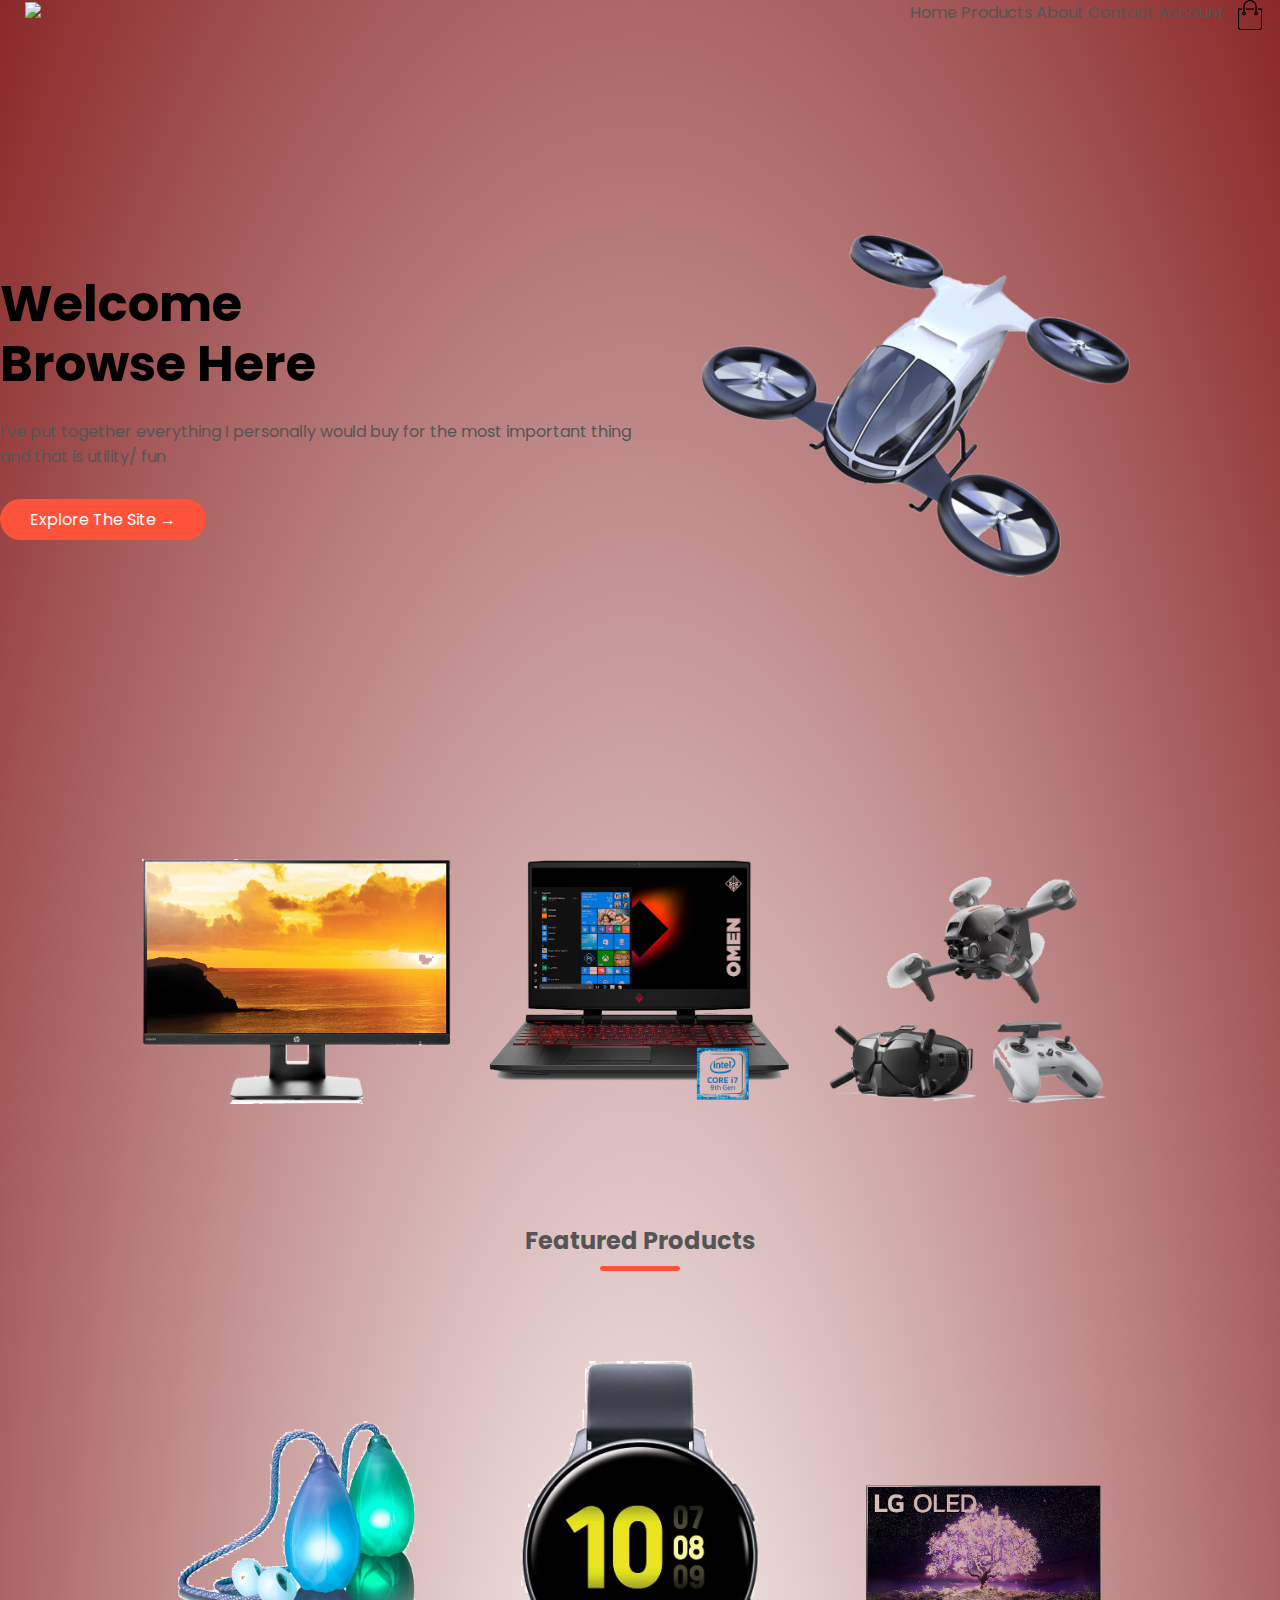
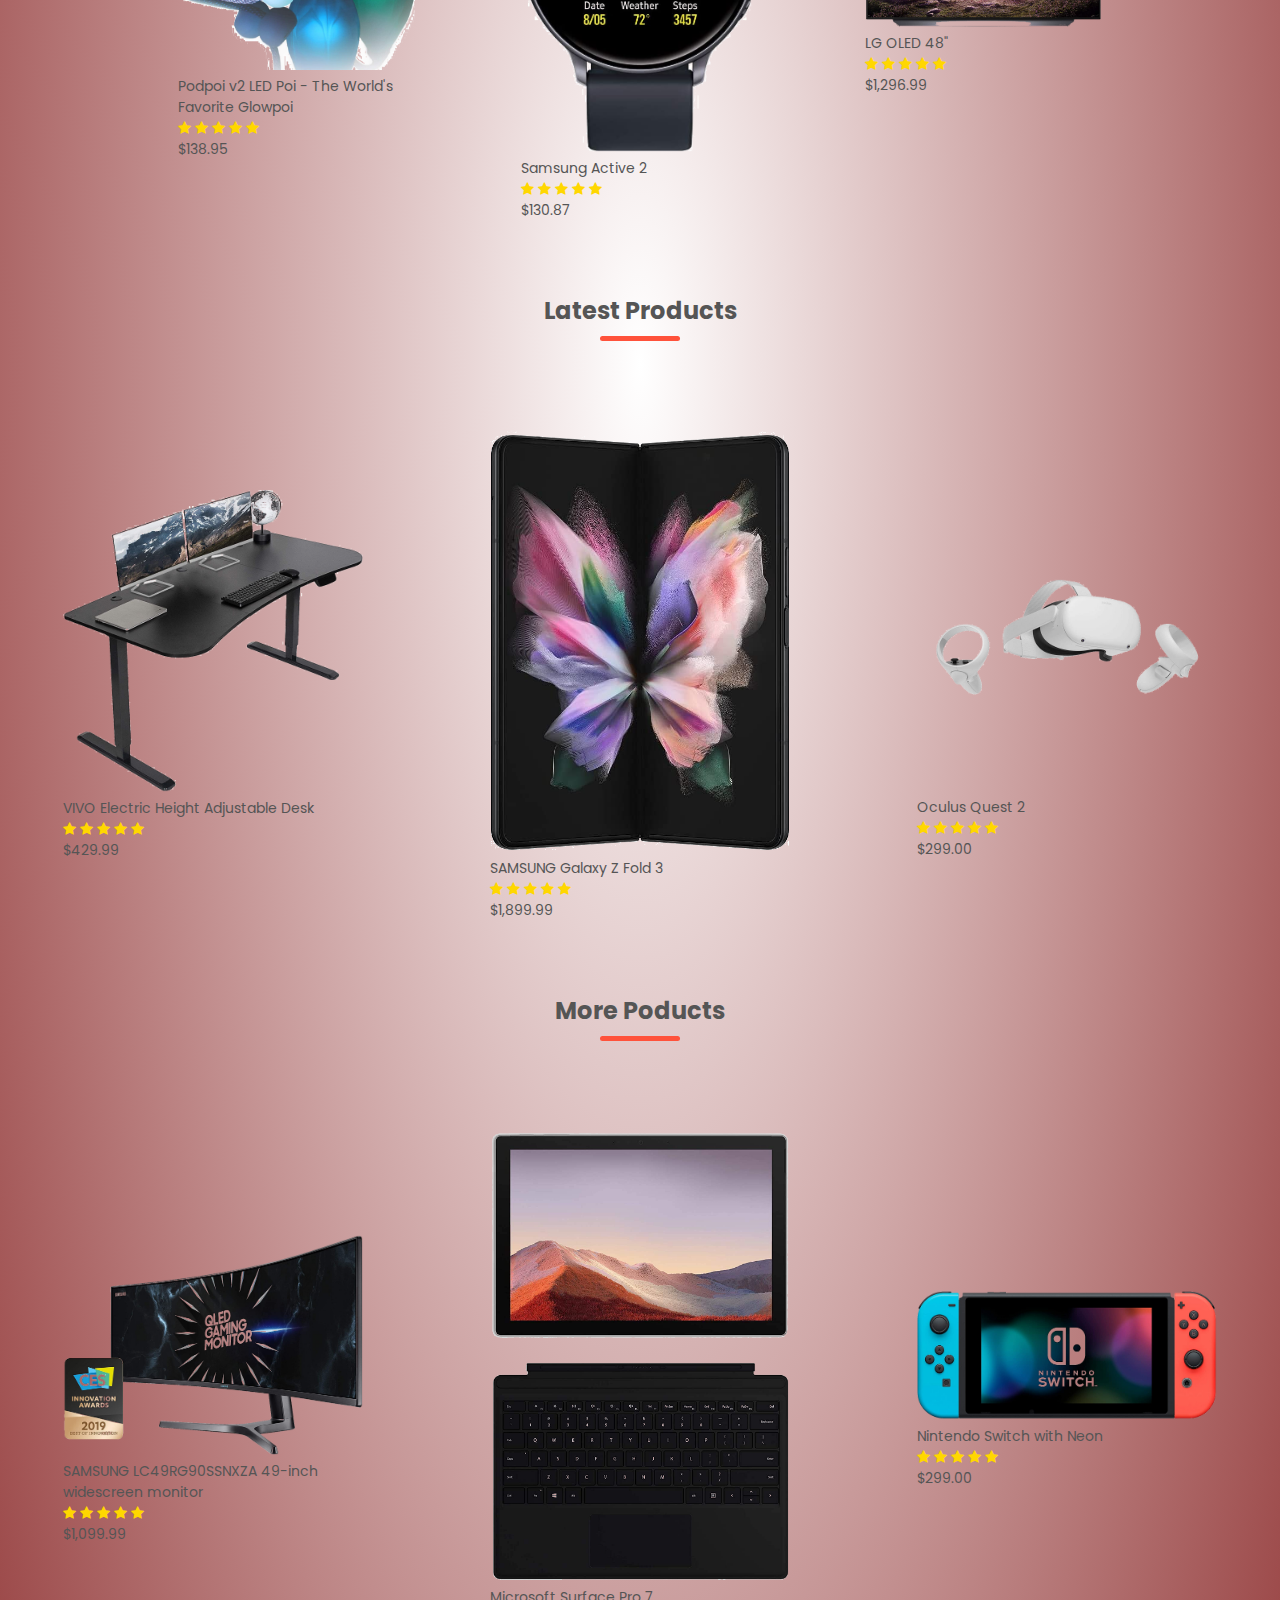
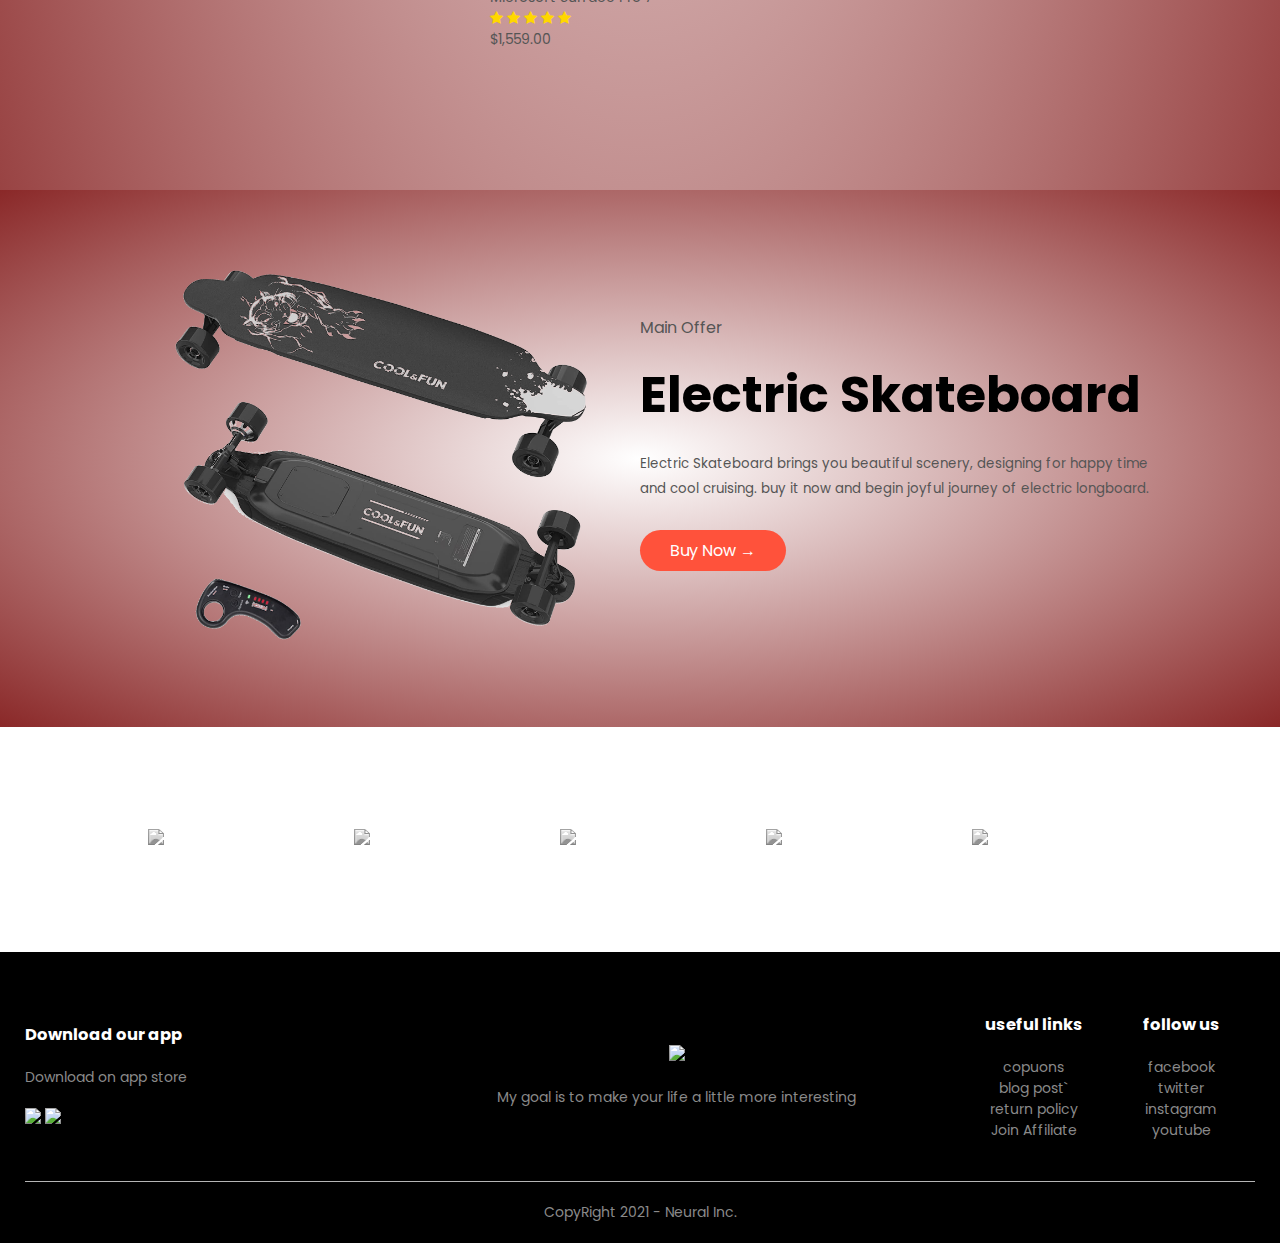
==== commit 93576ae0: "oculus update" ====
--- a/index.html
+++ b/index.html
@@ -160,7 +160,7 @@
                 <p>$1,899.99</p>
         </div>
         <div class='col-4'>
-            <a href='https://amzn.to/3yaCTqr' target='_blank'>
+            <a href='https://amzn.to/3mvxus7' target='_blank'>
             <img src='pics made to transparent\oculus.png'>
             </a>
             <h4> Oculus Quest 2 </h4>
@@ -171,7 +171,7 @@
                     <i class="fa fa-star" ></i>
                     <i class="fa fa-star" ></i>
                 </div>
-            <p>$589.00</p>
+            <p>$299.00</p>
         </div>
 
     </div>
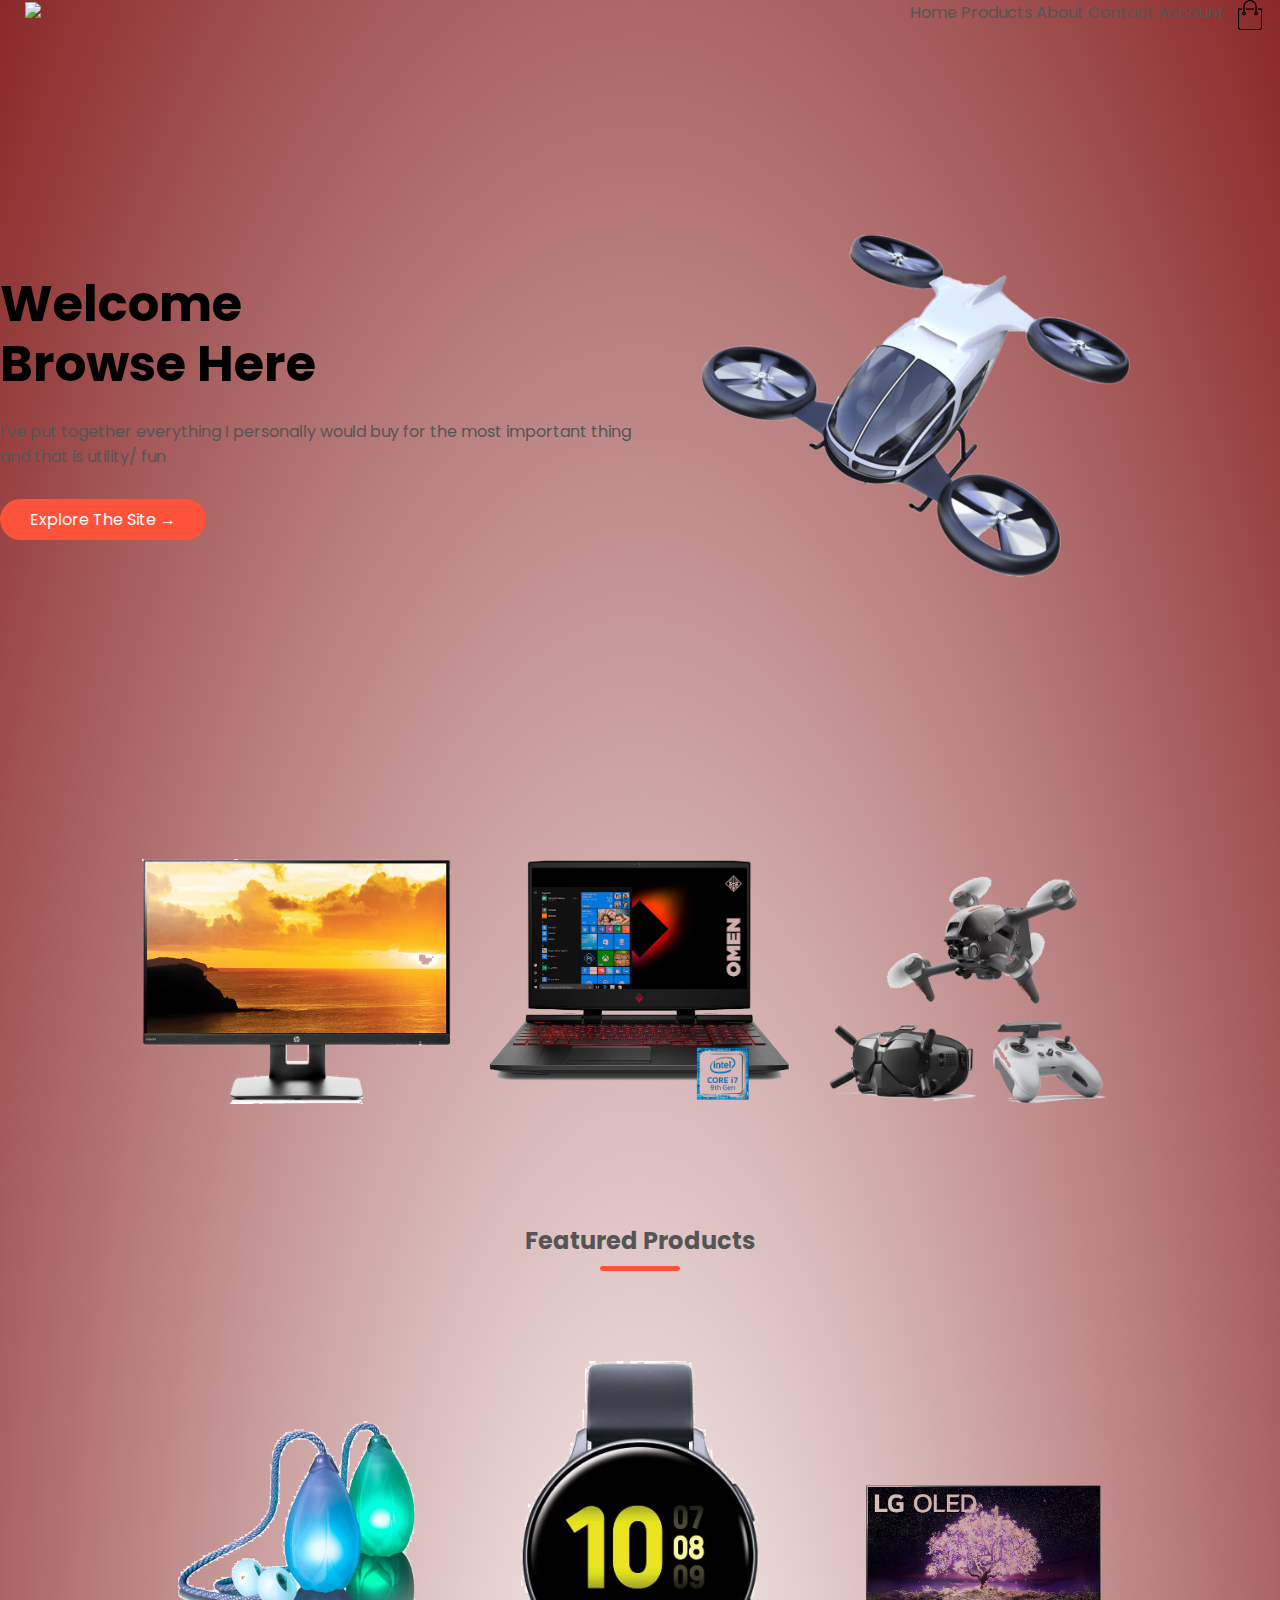
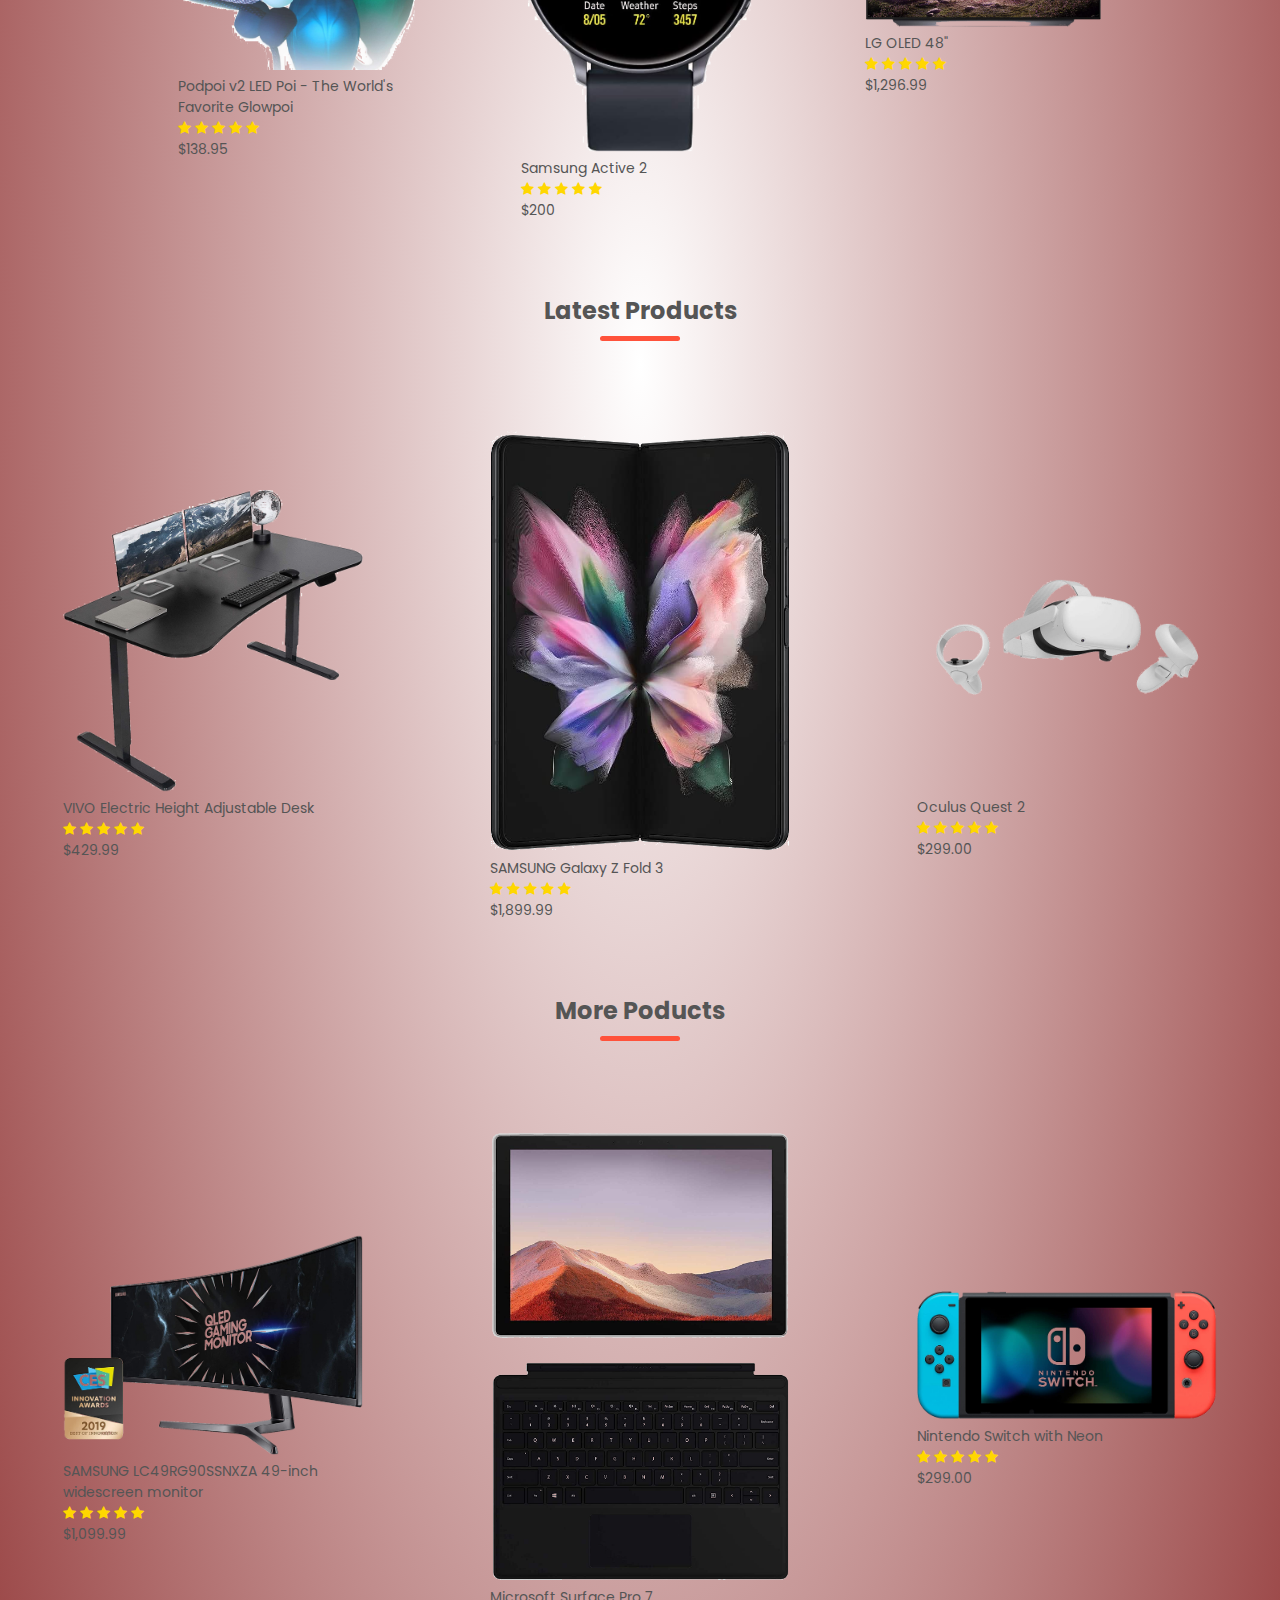
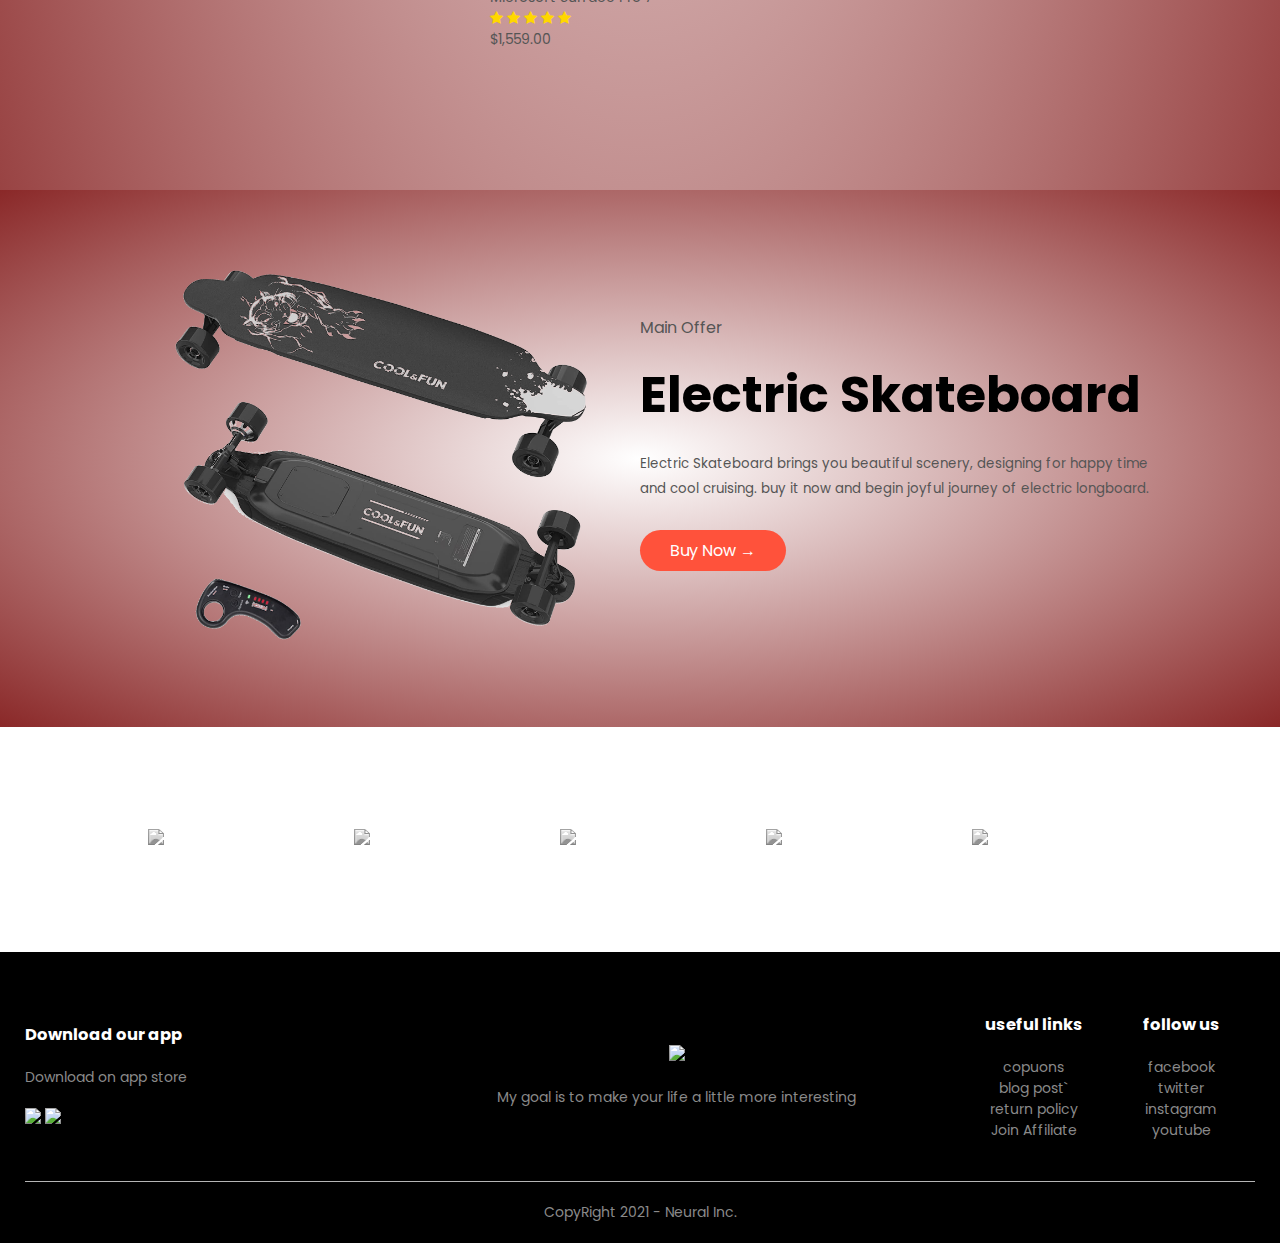
==== commit 61c3ae9e: "price change" ====
--- a/index.html
+++ b/index.html
@@ -26,8 +26,8 @@
         </div>
         <nav>
             <ul id='MenuItems'>
-                <li><a href=''>Home</a></li>
-                <li><a href=''>Products</a></li>
+                <li><a href='index.html'>Home</a></li>
+                <li><a href='All-Products.html'>Products</a></li>
                 <li><a href=''>About</a></li>
                 <li><a href=''>Contact</a></li>
                 <li><a href=''>Account</a></li>
@@ -108,7 +108,7 @@
                             <i class="fa fa-star" ></i>
                             <i class="fa fa-star" ></i>
                         </div>
-                    <p>$130.87</p>
+                    <p>$200</p>
             </div>
             <div class='col-4'>
                 <a href='https://amzn.to/3jbSAth' target='_blank'>
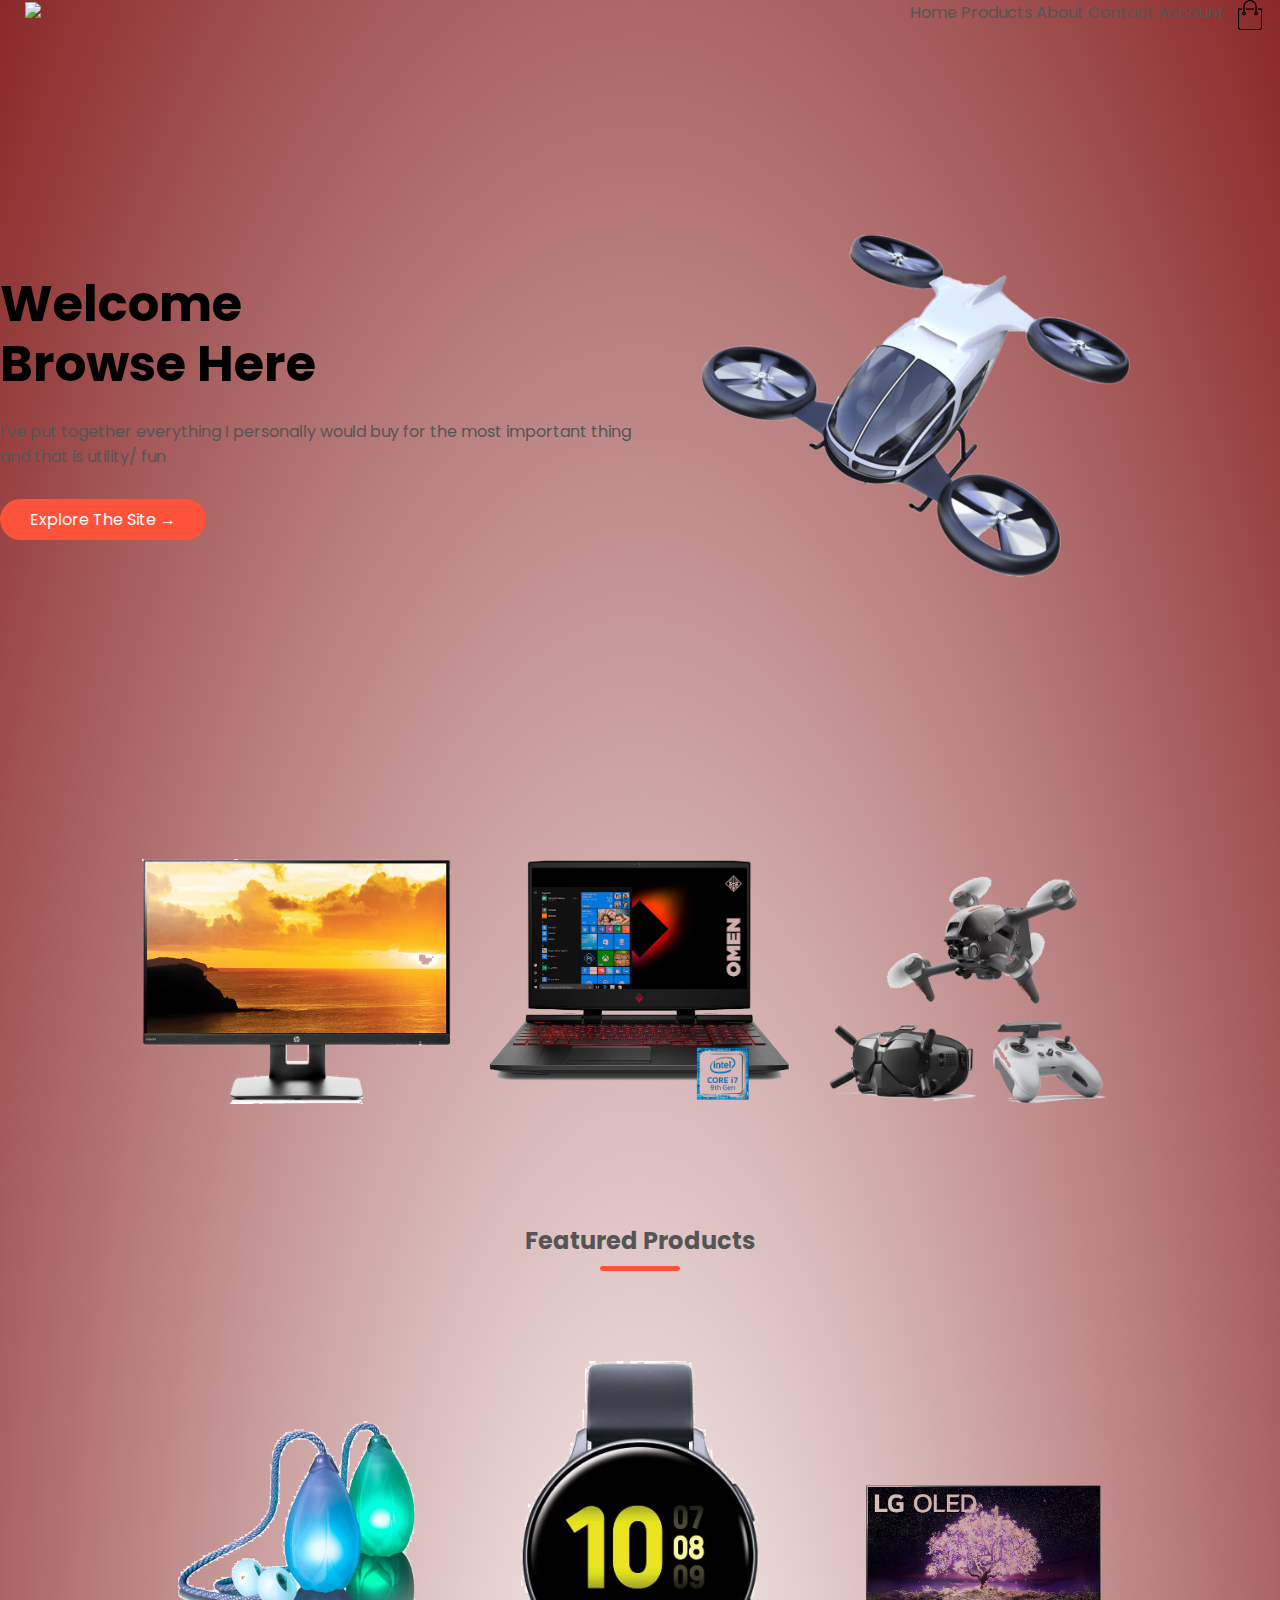
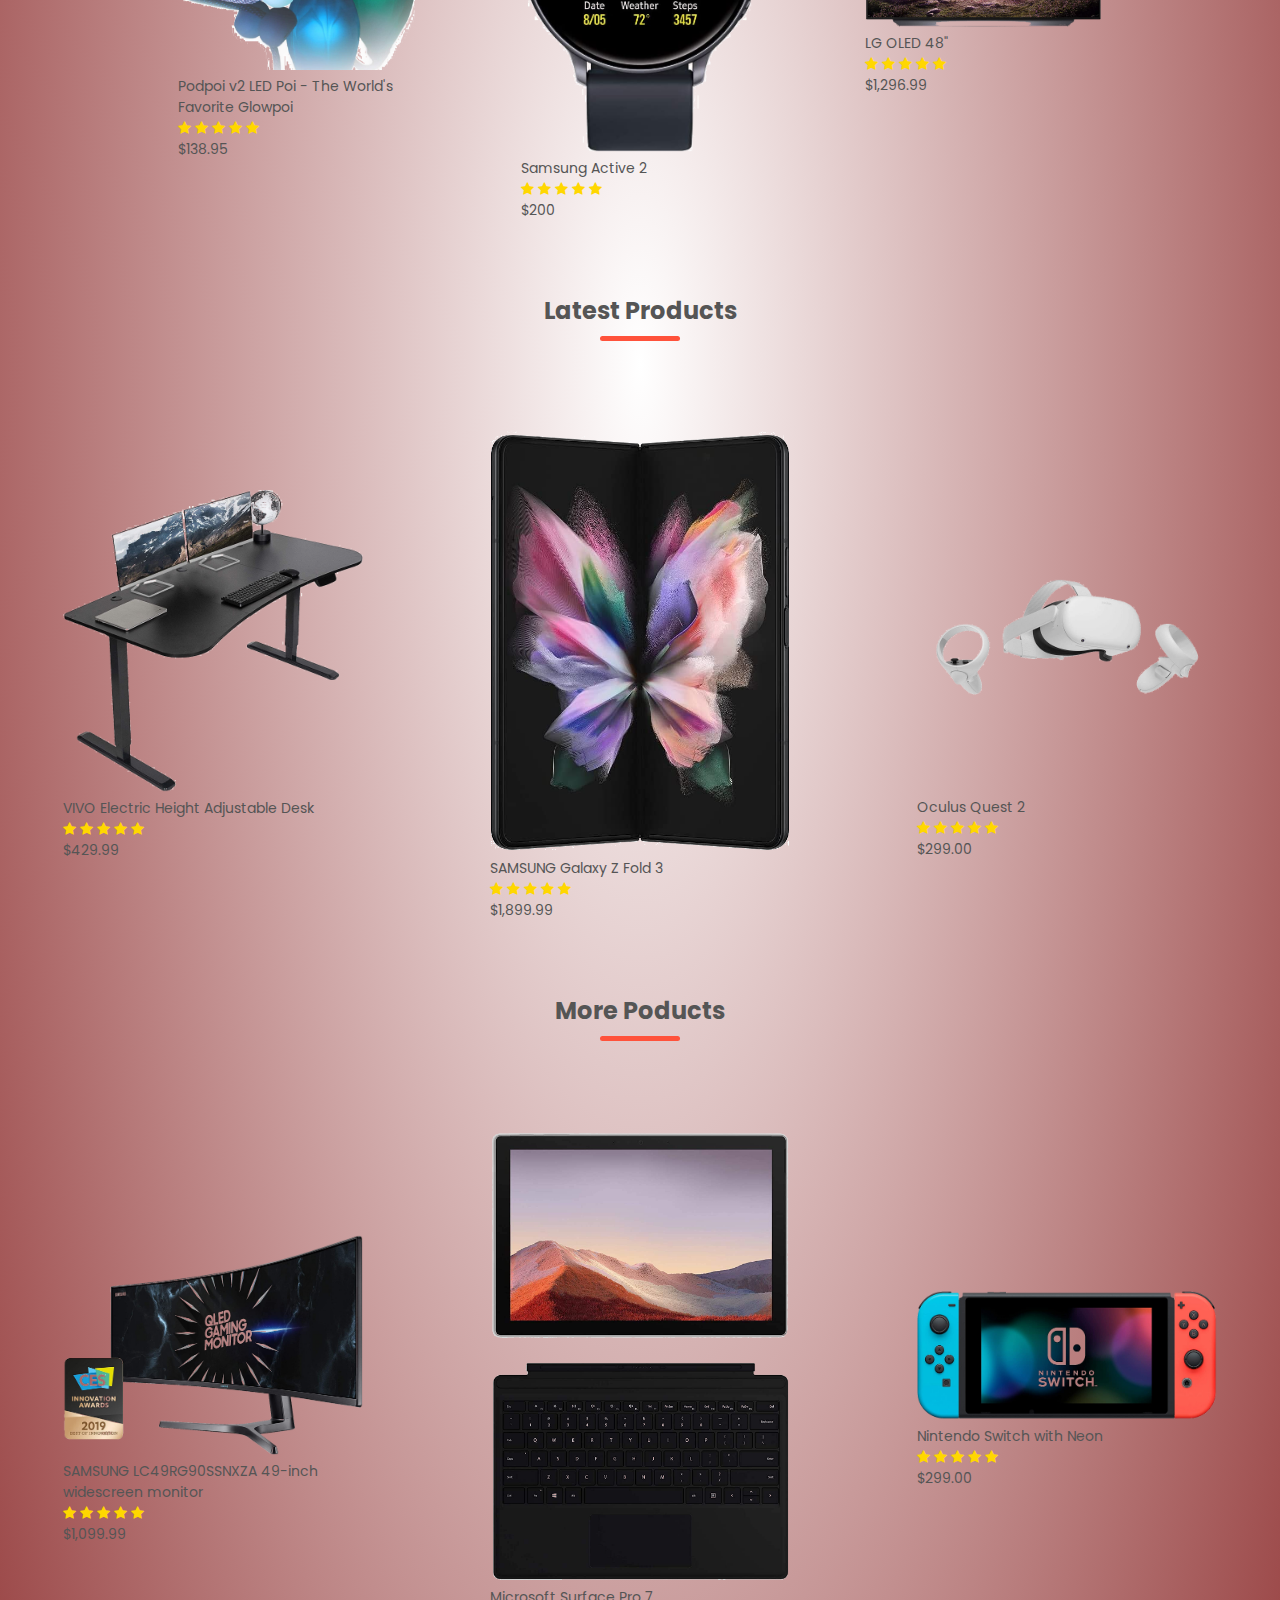
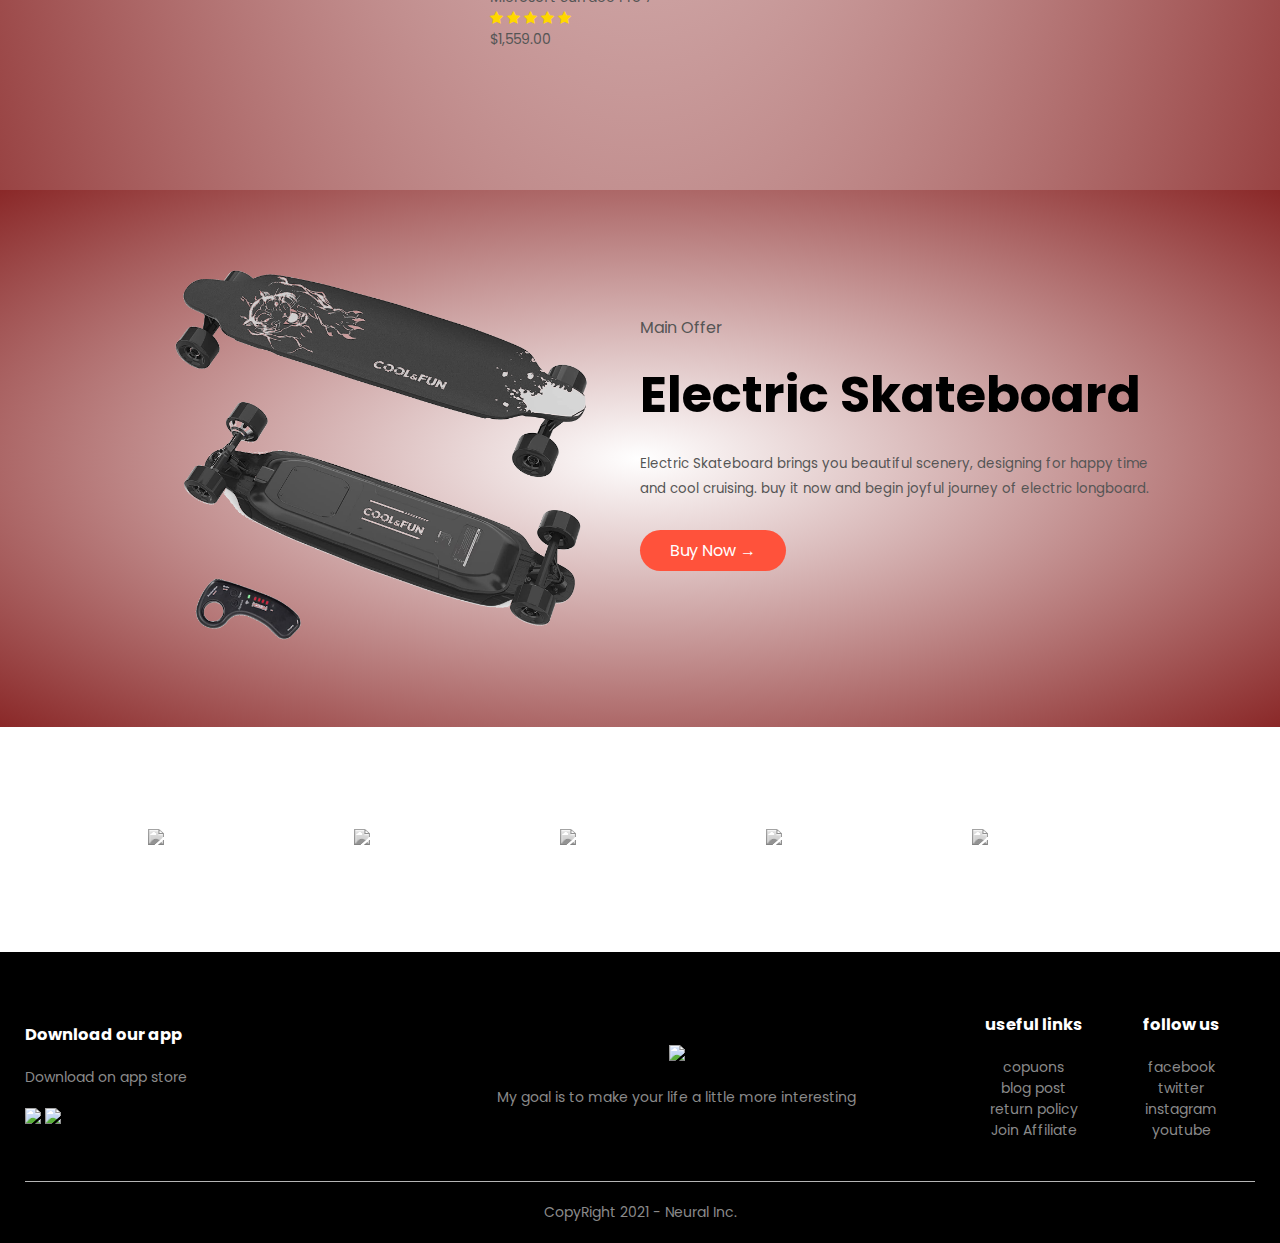
==== commit 88df3742: "more products" ====
--- a/index.html
+++ b/index.html
@@ -1,374 +1,374 @@
-<!DOCTYPE html>
-<html lang="en">
-<head>
-    <meta charset="UTF-8">
-    <meta name='viewport' content='width=device-width, intitial-scale=1.0'>
-    <meta http-equiv="X-UA-Compatible" content="IE=edge">
-    <meta name="viewport" content="width=device-width, initial-scale=1.0">
-    <title>Ecommerce | Links</title>
-    <link rel="stylesheet" href="styles.css">
-    <link rel="preconnect" href="https://fonts.googleapis.com">
-    <link rel="preconnect" href="https://fonts.gstatic.com" crossorigin>
-    <link href="https://fonts.googleapis.com/css2?family=Poppins:wght@200;300;400;500;600;700&display=swap" rel="stylesheet">
-    
-    <link href="https://cdnjs.cloudflare.com/ajax/libs/font-awesome/4.7.0/css/font-awesome.css" rel="stylesheet" />
-</head>
-<body>
-
-    <div class='header'>
-    
-    
-
-    <div class="container">
-    <div class='navbar'>
-        <div class='logo'> 
-            <img src='https://i.ibb.co/Yc8DGJt/Screenshot-2021-08-20-221443.png' width='125px'>
-        </div>
-        <nav>
-            <ul id='MenuItems'>
-                <li><a href='index.html'>Home</a></li>
-                <li><a href='All-Products.html'>Products</a></li>
-                <li><a href=''>About</a></li>
-                <li><a href=''>Contact</a></li>
-                <li><a href=''>Account</a></li>
-            </ul>
-        </nav>
-        <img src='pics\cart.png' width='30px' height='30px' class='cart-space'>  <!------ Shopping Cart logo need to fix or better one ------->
-        <img src='pics\menu.png' id='MenuItems' class='menu-icon' onclick='menuToggle()'> <!---- javascript -------->
-    </div>
-</div>
-
-<div class='row'>
-    <div class='col-2'>
-        <h1>Welcome<br>Browse Here</h1>
-        <p>I've put together everything I personally would buy for the most important thing and that is utility/ fun</p>
-        <a href='' class='btn'>Explore The Site &#8594 </a>
-    </div>
-
-    <div class='col-2'>
-        <img src='pics\flying-car.png'> <!-------------- Big Image to the right -------------->
-     </div>
-   </div>
-
-
-
-   <!------------- featured categories ---------------->
-
-        <div class='categories'>
-            <div class='small-container'>
-                <div class='row'>
-                <div class='col-3'>
-                    <a href='https://amzn.to/3kmL4uW' target='_blank'>
-                    <img src='pics made to transparent\output-onlinepngtools.png'>
-                    </a>
-                </div>
-                <div class='col-3'>
-                    <a href='https://amzn.to/3sPLRZq' target='_blank'>
-                    <img src='website pics\output-onlinepngtools.png'>
-                    </a>
-                </div>
-                <div class='col-3'>
-                    <a href='https://amzn.to/2WcBumD' target='_blank'>
-                    <img src='pics made to transparent\output-onlinepngtoolss.png'>
-                    </a>
-                </div>
-            </div>
-        </div>
-
-        </div>
-
-    <!------------- featured products, First section with prices -------------->
-
-    <div class='small-container'>
-            <h2 class='title'>Featured Products</h2>
-            <div class='row'>
-                <div class='col-4'>
-                    <a href='https://amzn.to/387SIDN' target='_blank'>
-                    <img src='pics made to transparent\output-onlinepngtools3.png'>
-                    </a>
-                    <h4> Podpoi v2 LED Poi - The World's Favorite Glowpoi</h4>
-                        <div class="rating">
-                            <i class="fa fa-star" ></i>
-                            <i class="fa fa-star" ></i>
-                            <i class="fa fa-star" ></i>
-                            <i class="fa fa-star" ></i>
-                            <i class="fa fa-star" ></i>
-                        </div>
-                    <p>$138.95</p>
-                </div>
-                <div class='col-4'>
-                    <a href='https://amzn.to/385PyAw' target='_blank'>
-                    <img src='pics made to transparent\output-onlinepngtools4.png'>
-                    </a>
-                    <h4> Samsung Active 2</h4>
-                        <div class="rating">
-                            <i class="fa fa-star" ></i>
-                            <i class="fa fa-star" ></i>
-                            <i class="fa fa-star" ></i>
-                            <i class="fa fa-star" ></i>
-                            <i class="fa fa-star" ></i>
-                        </div>
-                    <p>$200</p>
-            </div>
-            <div class='col-4'>
-                <a href='https://amzn.to/3jbSAth' target='_blank'>
-                <img src='pics made to transparent\oled tv.png'>
-                </a>
-                <h4> LG OLED 48"</h4>
-                    <div class="rating">
-                        <i class="fa fa-star" ></i>
-                        <i class="fa fa-star" ></i>
-                        <i class="fa fa-star" ></i>
-                        <i class="fa fa-star" ></i>
-                        <i class="fa fa-star" ></i>
-                    </div>
-                <p>$1,296.99</p>
-            </div>
-           </div>
-        </div>
-
-        <!-------- Latest Products ----------->
-
-        <h2 class='title'>Latest Products</h2>
-        <div class='row'>
-            <div class='col-4'>
-                <a href='https://amzn.to/2Wnmrpy' target='_blank'>
-                <img src='pics made to transparent\desk.png'>
-                </a>
-                <h4> VIVO Electric Height Adjustable Desk</h4>
-                    <div class="rating">
-                        <i class="fa fa-star" ></i>
-                        <i class="fa fa-star" ></i>
-                        <i class="fa fa-star" ></i>
-                        <i class="fa fa-star" ></i>
-                        <i class="fa fa-star" ></i>
-                    </div>
-                <p>$429.99</p>
-            </div>
-            <div class='col-4'>
-                <a href='https://amzn.to/3sFzP4J' target='_blank'>
-                <img src='pics made to transparent\z fold 3.png'>
-                </a>
-                <h4> SAMSUNG Galaxy Z Fold 3 </h4>
-                    <div class="rating">
-                        <i class="fa fa-star" ></i>
-                        <i class="fa fa-star" ></i>
-                        <i class="fa fa-star" ></i>
-                        <i class="fa fa-star" ></i>
-                        <i class="fa fa-star" ></i>
-                    </div>
-                <p>$1,899.99</p>
-        </div>
-        <div class='col-4'>
-            <a href='https://amzn.to/3mvxus7' target='_blank'>
-            <img src='pics made to transparent\oculus.png'>
-            </a>
-            <h4> Oculus Quest 2 </h4>
-                <div class="rating">
-                    <i class="fa fa-star" ></i>
-                    <i class="fa fa-star" ></i>
-                    <i class="fa fa-star" ></i>
-                    <i class="fa fa-star" ></i>
-                    <i class="fa fa-star" ></i>
-                </div>
-            <p>$299.00</p>
-        </div>
-
-    </div>
-    <!------  More Products -------->
-
-        <h2 class='title'>More Poducts</h2>
-        <div class='row'>
-            <div class='col-4'>
-                <a href='https://amzn.to/2Wdw6z7' target='_blank'>
-                <img src='pics made to transparent\49 inch widescreen.png'>
-                </a>
-                <h4> SAMSUNG LC49RG90SSNXZA 49-inch widescreen monitor</h4>
-                    <div class="rating">
-                        <i class="fa fa-star" ></i>
-                        <i class="fa fa-star" ></i>
-                        <i class="fa fa-star" ></i>
-                        <i class="fa fa-star" ></i>
-                        <i class="fa fa-star" ></i>
-                    </div>
-                <p>$1,099.99</p>
-            </div>
-            <div class='col-4'>
-                <a href='https://amzn.to/38c5KAl' target='_blank'>
-                <img src='pics made to transparent\surface pro 7.png'>
-                </a>
-                <h4> Microsoft Surface Pro 7 </h4>
-                    <div class="rating">
-                        <i class="fa fa-star" ></i>
-                        <i class="fa fa-star" ></i>
-                        <i class="fa fa-star" ></i>
-                        <i class="fa fa-star" ></i>
-                        <i class="fa fa-star" ></i>
-                    </div>
-                <p>$1,559.00</p>
-        </div>
-        <div class='col-4'>
-            <a href='https://amzn.to/3sFtZAe' target='_blank'>
-            <img src='pics made to transparent\switchh.png'>
-            </a>
-            <h4> Nintendo Switch with Neon </h4>
-                <div class="rating">
-                    <i class="fa fa-star" ></i>
-                    <i class="fa fa-star" ></i>
-                    <i class="fa fa-star" ></i>
-                    <i class="fa fa-star" ></i>
-                    <i class="fa fa-star" ></i>
-                </div>
-            <p>$299.00</p>
-        </div>
-
-    </div>
-
-    <!----------- Offer ---------------------->
-
-    <div class='offer'>
-        <div class='small-container'>
-            <div class='row'>
-                <div class='col-2'>
-                    <a href='https://amzn.to/3y7avpi' target='_blank'>
-                    <img src='pics made to transparent\e board.png' class='offer-img'>
-                    </a>
-                </div>
-                <div class='col-2'>
-                    <p>Main Offer</p>
-                    <h1>Electric Skateboard</h1>
-                    <small>Electric Skateboard brings you beautiful scenery, 
-                    designing for happy time and cool cruising. 
-                    buy it now and begin joyful journey of electric longboard.</small>
-                    <a href='https://amzn.to/3y7avpi' class='btn' target='_blank'>Buy Now &#8594; </a>
-                </div>
-                </div>
-            </div>
-        </div>
-    </div>
-
-<!----------- testimonial ------------>
-
-<!--  <div class='testimonial'>
-        <div class='small-container'>
-            <div class='row'>
-                <div class='col-3'>
-                    <i class='fa fa-quote-left'></i>
-                    <p>These are cool gadgets that I personally love and want to introduce to 
-                        people who may not have known about one or two on this site.
-                    </p>
-                    <div class="rating">
-                        <i class="fa fa-star" ></i>
-                        <i class="fa fa-star" ></i>
-                        <i class="fa fa-star" ></i>
-                        <i class="fa fa-star" ></i>
-                        <i class="fa fa-star" ></i>
-                    </div>
-                    <img src='https://images.immediate.co.uk/production/volatile/sites/3/2019/08/Keanu-Reeves-5939c06.jpg?quality=90&resize=620%2C413'>
-                    <h3>Neo</h3>
-            </div>
-            <div class='col-3'>
-                <i class='fa fa-quote-left'></i>
-                <p> place holder testimonial
-                </p>
-                <div class="rating">
-                    <i class="fa fa-star" ></i>
-                    <i class="fa fa-star" ></i>
-                    <i class="fa fa-star" ></i>
-                    <i class="fa fa-star" ></i>
-                    <i class="fa fa-star" ></i>
-                </div>
-                <img src='https://assets2.rockpapershotgun.com/the%20matrix%20path%20of%20neo.jpg/BROK/resize/880%3E/format/jpg/quality/80/the%20matrix%20path%20of%20neo.jpg'>
-                <h3>The One</h3>
-        </div>
-        </div>
-    </div> --->
-
-<!----------  Brands ------------->
-
-    <div class='brands'>
-        <div class='small-container'>
-            <div class='row'>
-                <div class='col-5'>
-                    <img src='https://belovedbrands.files.wordpress.com/2013/09/samsung-logo.jpg'>
-                </div>
-                <div class='col-5'>
-                    <img src='https://cdn.mos.cms.futurecdn.net/fHBA4cnnUNMz7pet6GVpSe.jpg'>
-                </div>
-                <div class='col-5'>
-                    <img src='https://images.nintendolife.com/c9e51688f744b/nintendo-logo.original.jpg'>
-                </div>
-                <div class='col-5'>
-                    <img src='https://upload.wikimedia.org/wikipedia/commons/thumb/9/9a/DJI_Innovations_logo.svg/1200px-DJI_Innovations_logo.svg.png'>
-                </div>
-                <div class='col-5'>
-                    <img src='https://1000logos.net/wp-content/uploads/2021/04/HP-logo.png'>
-                </div>
-            </div>
-        </div>
-    </div>
-
-<!------ Footer ------------------>
-
-    <div class='footer'>
-        <div class='container'>
-            <div class='row'>
-                <div class="footer-col-1">
-                    <h3>Download our app</h3>
-                    <p>Download on app store</p>
-                    <div class='app-logo'>
-                        <img src='https://play.google.com/intl/en_us/badges/static/images/badges/en_badge_web_generic.png'>
-                        <img src='https://www.seekpng.com/png/full/395-3950335_updated-daily-so-check-back-for-fresh-laughs.png'>
-                    </div>
-                </div>
-                <div class="footer-col-2">
-                    <img src='https://i.ibb.co/Yc8DGJt/Screenshot-2021-08-20-221443.png' width='145px'>
-                    <p>My goal is to make your life a little more interesting</p>
-                </div>
-                <div class="footer-col-3">
-                    <h3>useful links</h3>
-                    <ul>
-                        <li>copuons</li>
-                        <li>blog post`</li>
-                        <li>return policy</li>
-                        <li>Join Affiliate</li>
-                    </ul>
-                </div>
-                <div class="footer-col-4">
-                    <h3>follow us</h3>
-                    <ul>
-                        <li>facebook</li>
-                        <li>twitter</li>
-                        <li>instagram</li>
-                        <li>youtube</li>
-                    </ul>
-                </div>
-            </div>
-            <hr>
-            <p class='copyright'>CopyRight 2021 - Neural Inc.</p>
-        </div>
-    </div>
-<!------------- js for toggle menu  ---------------->
-
-    <script>
-
-        var MenuItems = document.getElementById('MenuItems');
-
-        MenuItems.style.maxHeight = '0px';
-
-        function menuToggle(){
-            if(MenuItems.style.maxHeight == '0px')
-            {
-                MenuItems.style.maxHeight = '200px';
-            }
-            else {
-                MenuItems.style.maxHeight = '0px';
-            }
-        }
-        
-    </script>
-
-</body>
-</html>
-
-
+<!DOCTYPE html>
+<html lang="en">
+<head>
+    <meta charset="UTF-8">
+    <meta name='viewport' content='width=device-width, intitial-scale=1.0'>
+    <meta http-equiv="X-UA-Compatible" content="IE=edge">
+    <meta name="viewport" content="width=device-width, initial-scale=1.0">
+    <title>Ecommerce | Links</title>
+    <link rel="stylesheet" href="styles.css">
+    <link rel="preconnect" href="https://fonts.googleapis.com">
+    <link rel="preconnect" href="https://fonts.gstatic.com" crossorigin>
+    <link href="https://fonts.googleapis.com/css2?family=Poppins:wght@200;300;400;500;600;700&display=swap" rel="stylesheet">
+    
+    <link href="https://cdnjs.cloudflare.com/ajax/libs/font-awesome/4.7.0/css/font-awesome.css" rel="stylesheet" />
+</head>
+<body>
+
+    <div class='header'>
+    
+    
+
+    <div class="container">
+    <div class='navbar'>
+        <div class='logo'> 
+            <a href="index.html"><img src='https://i.ibb.co/Yc8DGJt/Screenshot-2021-08-20-221443.png' width='125px'></a>
+        </div>
+        <nav>
+            <ul id='MenuItems'>
+                <li><a href='index.html'>Home</a></li>
+                <li><a href='All-Products.html'>Products</a></li>
+                <li><a href=''>About</a></li>
+                <li><a href=''>Contact</a></li>
+                <li><a href=''>Account</a></li>
+            </ul>
+        </nav>
+        <img src='pics\cart.png' width='30px' height='30px' class='cart-space'>  <!------ Shopping Cart logo need to fix or better one ------->
+        <img src='pics\menu.png' id='MenuItems' class='menu-icon' onclick='menuToggle()'> <!---- javascript -------->
+    </div>
+</div>
+
+<div class='row'>
+    <div class='col-2'>
+        <h1>Welcome<br>Browse Here</h1>
+        <p>I've put together everything I personally would buy for the most important thing and that is utility/ fun</p>
+        <a href='' class='btn'>Explore The Site &#8594 </a>
+    </div>
+
+    <div class='col-2'>
+        <img src='pics\flying-car.png'> <!-------------- Big Image to the right -------------->
+     </div>
+   </div>
+
+
+
+   <!------------- featured categories ---------------->
+
+        <div class='categories'>
+            <div class='small-container'>
+                <div class='row'>
+                <div class='col-3'>
+                    <a href='https://amzn.to/3kmL4uW' target='_blank'>
+                    <img src='pics made to transparent\output-onlinepngtools.png'>
+                    </a>
+                </div>
+                <div class='col-3'>
+                    <a href='https://amzn.to/3sPLRZq' target='_blank'>
+                    <img src='website pics\output-onlinepngtools.png'>
+                    </a>
+                </div>
+                <div class='col-3'>
+                    <a href='https://amzn.to/2WcBumD' target='_blank'>
+                    <img src='pics made to transparent\output-onlinepngtoolss.png'>
+                    </a>
+                </div>
+            </div>
+        </div>
+
+        </div>
+
+    <!------------- featured products, First section with prices -------------->
+
+    <div class='small-container'>
+            <h2 class='title'>Featured Products</h2>
+            <div class='row'>
+                <div class='col-4'>
+                    <a href='https://amzn.to/387SIDN' target='_blank'>
+                    <img src='pics made to transparent\output-onlinepngtools3.png'>
+                    </a>
+                    <h4> Podpoi v2 LED Poi - The World's Favorite Glowpoi</h4>
+                        <div class="rating">
+                            <i class="fa fa-star" ></i>
+                            <i class="fa fa-star" ></i>
+                            <i class="fa fa-star" ></i>
+                            <i class="fa fa-star" ></i>
+                            <i class="fa fa-star" ></i>
+                        </div>
+                    <p>$138.95</p>
+                </div>
+                <div class='col-4'>
+                    <a href='https://amzn.to/385PyAw' target='_blank'>
+                    <img src='pics made to transparent\output-onlinepngtools4.png'>
+                    </a>
+                    <h4> Samsung Active 2</h4>
+                        <div class="rating">
+                            <i class="fa fa-star" ></i>
+                            <i class="fa fa-star" ></i>
+                            <i class="fa fa-star" ></i>
+                            <i class="fa fa-star" ></i>
+                            <i class="fa fa-star" ></i>
+                        </div>
+                    <p>$200</p>
+            </div>
+            <div class='col-4'>
+                <a href='https://amzn.to/3jbSAth' target='_blank'>
+                <img src='pics made to transparent\oled tv.png'>
+                </a>
+                <h4> LG OLED 48"</h4>
+                    <div class="rating">
+                        <i class="fa fa-star" ></i>
+                        <i class="fa fa-star" ></i>
+                        <i class="fa fa-star" ></i>
+                        <i class="fa fa-star" ></i>
+                        <i class="fa fa-star" ></i>
+                    </div>
+                <p>$1,296.99</p>
+            </div>
+           </div>
+        </div>
+
+        <!-------- Latest Products ----------->
+
+        <h2 class='title'>Latest Products</h2>
+        <div class='row'>
+            <div class='col-4'>
+                <a href='https://amzn.to/2Wnmrpy' target='_blank'>
+                <img src='pics made to transparent\desk.png'>
+                </a>
+                <h4> VIVO Electric Height Adjustable Desk</h4>
+                    <div class="rating">
+                        <i class="fa fa-star" ></i>
+                        <i class="fa fa-star" ></i>
+                        <i class="fa fa-star" ></i>
+                        <i class="fa fa-star" ></i>
+                        <i class="fa fa-star" ></i>
+                    </div>
+                <p>$429.99</p>
+            </div>
+            <div class='col-4'>
+                <a href='https://amzn.to/3sFzP4J' target='_blank'>
+                <img src='pics made to transparent\z fold 3.png'>
+                </a>
+                <h4> SAMSUNG Galaxy Z Fold 3 </h4>
+                    <div class="rating">
+                        <i class="fa fa-star" ></i>
+                        <i class="fa fa-star" ></i>
+                        <i class="fa fa-star" ></i>
+                        <i class="fa fa-star" ></i>
+                        <i class="fa fa-star" ></i>
+                    </div>
+                <p>$1,899.99</p>
+        </div>
+        <div class='col-4'>
+            <a href='https://amzn.to/3mvxus7' target='_blank'>
+            <img src='pics made to transparent\oculus.png'>
+            </a>
+            <h4> Oculus Quest 2 </h4>
+                <div class="rating">
+                    <i class="fa fa-star" ></i>
+                    <i class="fa fa-star" ></i>
+                    <i class="fa fa-star" ></i>
+                    <i class="fa fa-star" ></i>
+                    <i class="fa fa-star" ></i>
+                </div>
+            <p>$299.00</p>
+        </div>
+
+    </div>
+    <!------  More Products -------->
+
+        <h2 class='title'>More Poducts</h2>
+        <div class='row'>
+            <div class='col-4'>
+                <a href='https://amzn.to/2Wdw6z7' target='_blank'>
+                <img src='pics made to transparent\49 inch widescreen.png'>
+                </a>
+                <h4> SAMSUNG LC49RG90SSNXZA 49-inch widescreen monitor</h4>
+                    <div class="rating">
+                        <i class="fa fa-star" ></i>
+                        <i class="fa fa-star" ></i>
+                        <i class="fa fa-star" ></i>
+                        <i class="fa fa-star" ></i>
+                        <i class="fa fa-star" ></i>
+                    </div>
+                <p>$1,099.99</p>
+            </div>
+            <div class='col-4'>
+                <a href='https://amzn.to/38c5KAl' target='_blank'>
+                <img src='pics made to transparent\surface pro 7.png'>
+                </a>
+                <h4> Microsoft Surface Pro 7 </h4>
+                    <div class="rating">
+                        <i class="fa fa-star" ></i>
+                        <i class="fa fa-star" ></i>
+                        <i class="fa fa-star" ></i>
+                        <i class="fa fa-star" ></i>
+                        <i class="fa fa-star" ></i>
+                    </div>
+                <p>$1,559.00</p>
+        </div>
+        <div class='col-4'>
+            <a href='https://amzn.to/3sFtZAe' target='_blank'>
+            <img src='pics made to transparent\switchh.png'>
+            </a>
+            <h4> Nintendo Switch with Neon </h4>
+                <div class="rating">
+                    <i class="fa fa-star" ></i>
+                    <i class="fa fa-star" ></i>
+                    <i class="fa fa-star" ></i>
+                    <i class="fa fa-star" ></i>
+                    <i class="fa fa-star" ></i>
+                </div>
+            <p>$299.00</p>
+        </div>
+
+    </div>
+
+    <!----------- Offer ---------------------->
+
+    <div class='offer'>
+        <div class='small-container'>
+            <div class='row'>
+                <div class='col-2'>
+                    <a href='https://amzn.to/3y7avpi' target='_blank'>
+                    <img src='pics made to transparent\e board.png' class='offer-img'>
+                    </a>
+                </div>
+                <div class='col-2'>
+                    <p>Main Offer</p>
+                    <h1>Electric Skateboard</h1>
+                    <small>Electric Skateboard brings you beautiful scenery, 
+                    designing for happy time and cool cruising. 
+                    buy it now and begin joyful journey of electric longboard.</small>
+                    <a href='https://amzn.to/3y7avpi' class='btn' target='_blank'>Buy Now &#8594; </a>
+                </div>
+                </div>
+            </div>
+        </div>
+    </div>
+
+<!----------- testimonial ------------>
+
+<!--  <div class='testimonial'>
+        <div class='small-container'>
+            <div class='row'>
+                <div class='col-3'>
+                    <i class='fa fa-quote-left'></i>
+                    <p>These are cool gadgets that I personally love and want to introduce to 
+                        people who may not have known about one or two on this site.
+                    </p>
+                    <div class="rating">
+                        <i class="fa fa-star" ></i>
+                        <i class="fa fa-star" ></i>
+                        <i class="fa fa-star" ></i>
+                        <i class="fa fa-star" ></i>
+                        <i class="fa fa-star" ></i>
+                    </div>
+                    <img src='https://images.immediate.co.uk/production/volatile/sites/3/2019/08/Keanu-Reeves-5939c06.jpg?quality=90&resize=620%2C413'>
+                    <h3>Neo</h3>
+            </div>
+            <div class='col-3'>
+                <i class='fa fa-quote-left'></i>
+                <p> place holder testimonial
+                </p>
+                <div class="rating">
+                    <i class="fa fa-star" ></i>
+                    <i class="fa fa-star" ></i>
+                    <i class="fa fa-star" ></i>
+                    <i class="fa fa-star" ></i>
+                    <i class="fa fa-star" ></i>
+                </div>
+                <img src='https://assets2.rockpapershotgun.com/the%20matrix%20path%20of%20neo.jpg/BROK/resize/880%3E/format/jpg/quality/80/the%20matrix%20path%20of%20neo.jpg'>
+                <h3>The One</h3>
+        </div>
+        </div>
+    </div> --->
+
+<!----------  Brands ------------->
+
+    <div class='brands'>
+        <div class='small-container'>
+            <div class='row'>
+                <div class='col-5'>
+                    <img src='https://belovedbrands.files.wordpress.com/2013/09/samsung-logo.jpg'>
+                </div>
+                <div class='col-5'>
+                    <img src='https://cdn.mos.cms.futurecdn.net/fHBA4cnnUNMz7pet6GVpSe.jpg'>
+                </div>
+                <div class='col-5'>
+                    <img src='https://images.nintendolife.com/c9e51688f744b/nintendo-logo.original.jpg'>
+                </div>
+                <div class='col-5'>
+                    <img src='https://upload.wikimedia.org/wikipedia/commons/thumb/9/9a/DJI_Innovations_logo.svg/1200px-DJI_Innovations_logo.svg.png'>
+                </div>
+                <div class='col-5'>
+                    <img src='https://1000logos.net/wp-content/uploads/2021/04/HP-logo.png'>
+                </div>
+            </div>
+        </div>
+    </div>
+
+<!------ Footer ------------------>
+
+    <div class='footer'>
+        <div class='container'>
+            <div class='row'>
+                <div class="footer-col-1">
+                    <h3>Download our app</h3>
+                    <p>Download on app store</p>
+                    <div class='app-logo'>
+                        <img src='https://play.google.com/intl/en_us/badges/static/images/badges/en_badge_web_generic.png'>
+                        <img src='https://www.seekpng.com/png/full/395-3950335_updated-daily-so-check-back-for-fresh-laughs.png'>
+                    </div>
+                </div>
+                <div class="footer-col-2">
+                    <img src='https://i.ibb.co/Yc8DGJt/Screenshot-2021-08-20-221443.png' width='145px'>
+                    <p>My goal is to make your life a little more interesting</p>
+                </div>
+                <div class="footer-col-3">
+                    <h3>useful links</h3>
+                    <ul>
+                        <li>copuons</li>
+                        <li>blog post</li>
+                        <li>return policy</li>
+                        <li>Join Affiliate</li>
+                    </ul>
+                </div>
+                <div class="footer-col-4">
+                    <h3>follow us</h3>
+                    <ul>
+                        <li>facebook</li>
+                        <li>twitter</li>
+                        <li>instagram</li>
+                        <li>youtube</li>
+                    </ul>
+                </div>
+            </div>
+            <hr>
+            <p class='copyright'>CopyRight 2021 - Neural Inc.</p>
+        </div>
+    </div>
+<!------------- javascript --------------->
+
+    <script>
+
+        var MenuItems = document.getElementById('MenuItems');
+
+        MenuItems.style.maxHeight = '0px';
+
+        function menuToggle(){
+            if(MenuItems.style.maxHeight == '0px')
+            {
+                MenuItems.style.maxHeight = '200px';
+            }
+            else {
+                MenuItems.style.maxHeight = '0px';
+            }
+        }
+        
+    </script>
+
+</body>
+</html>
+
+
